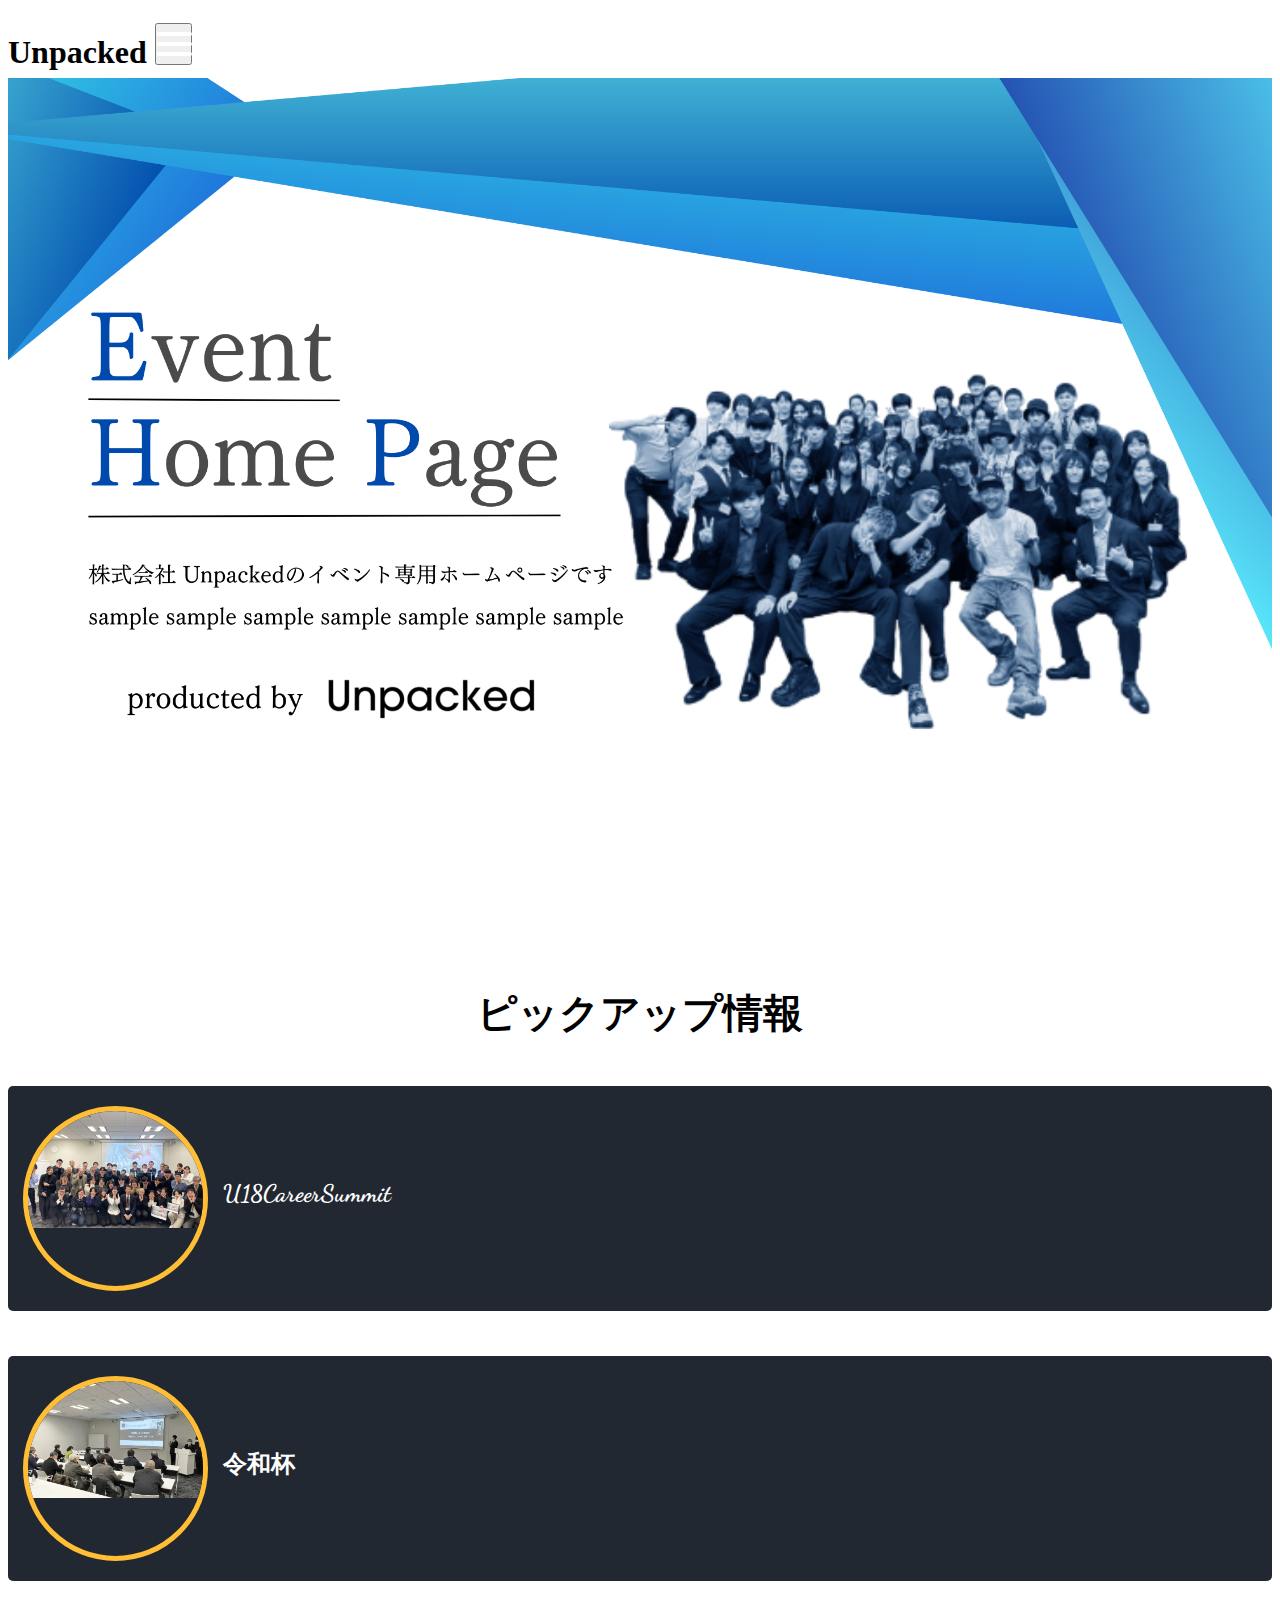
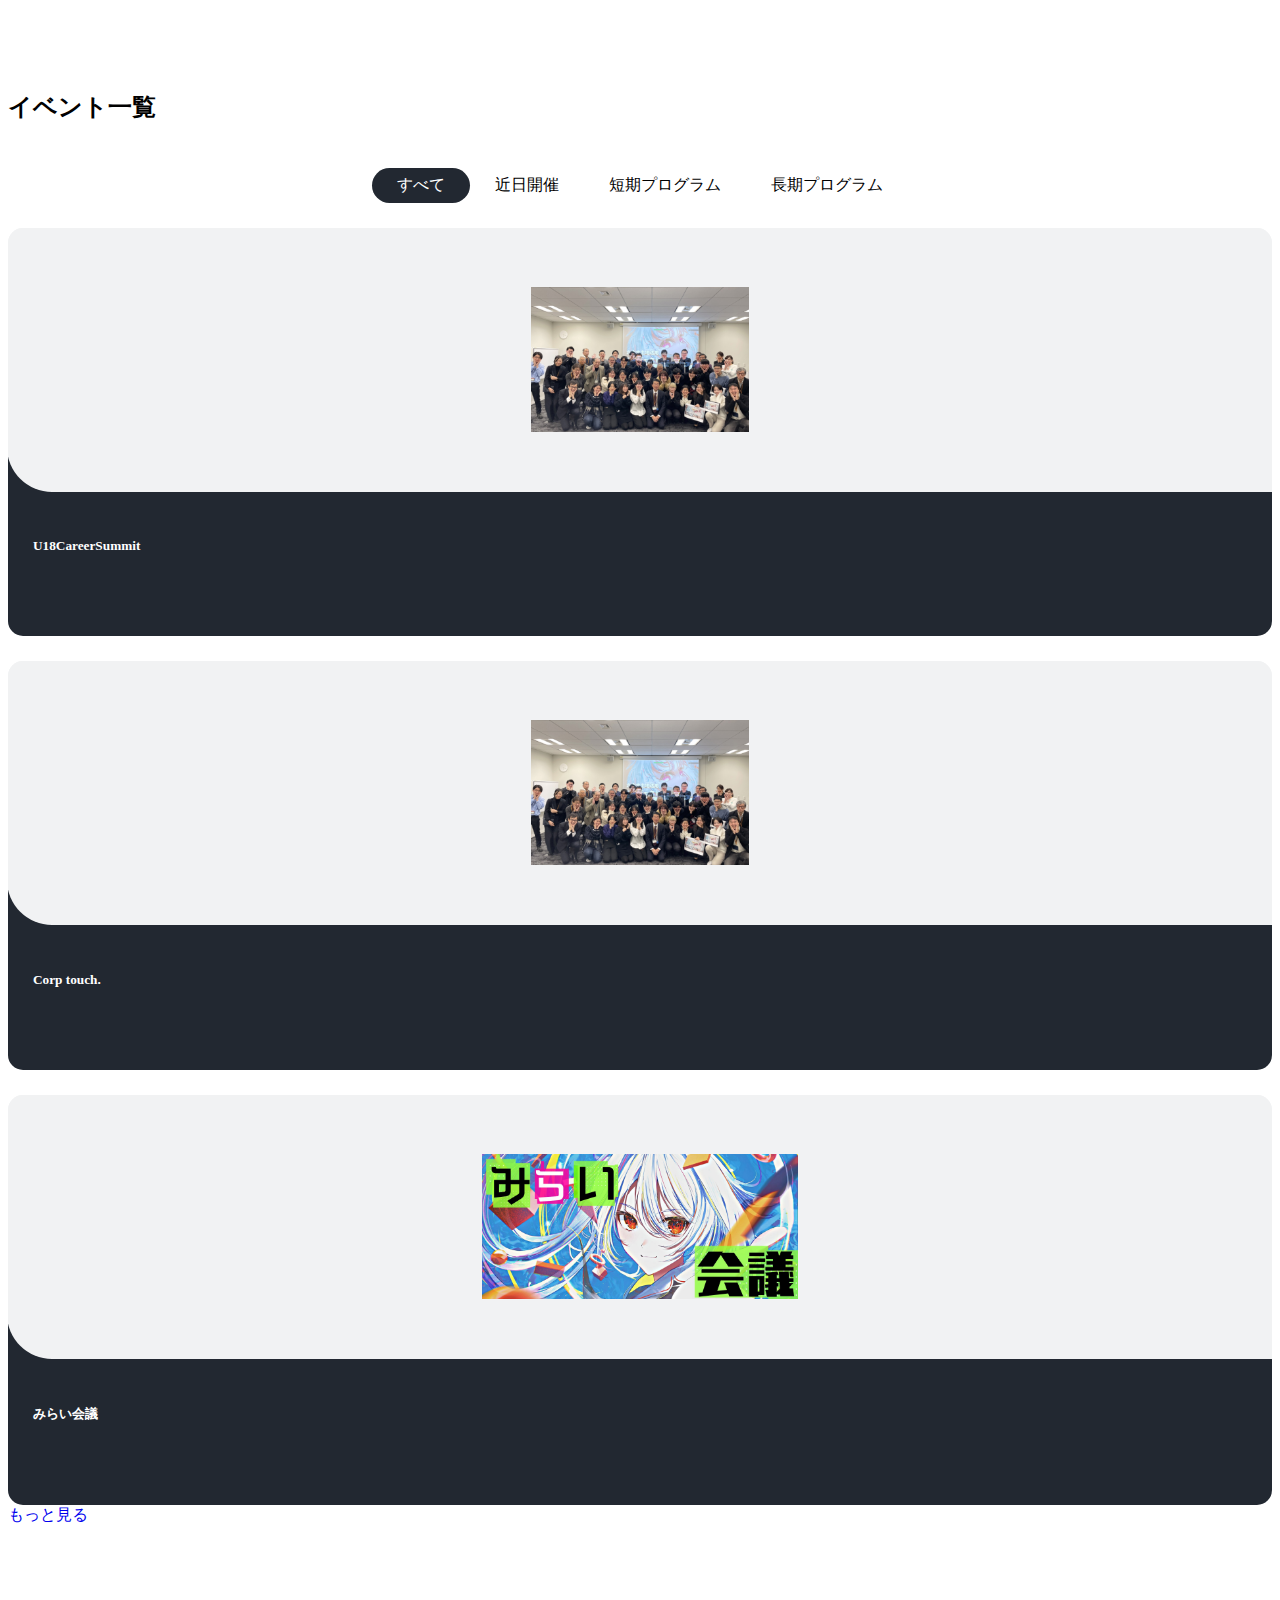
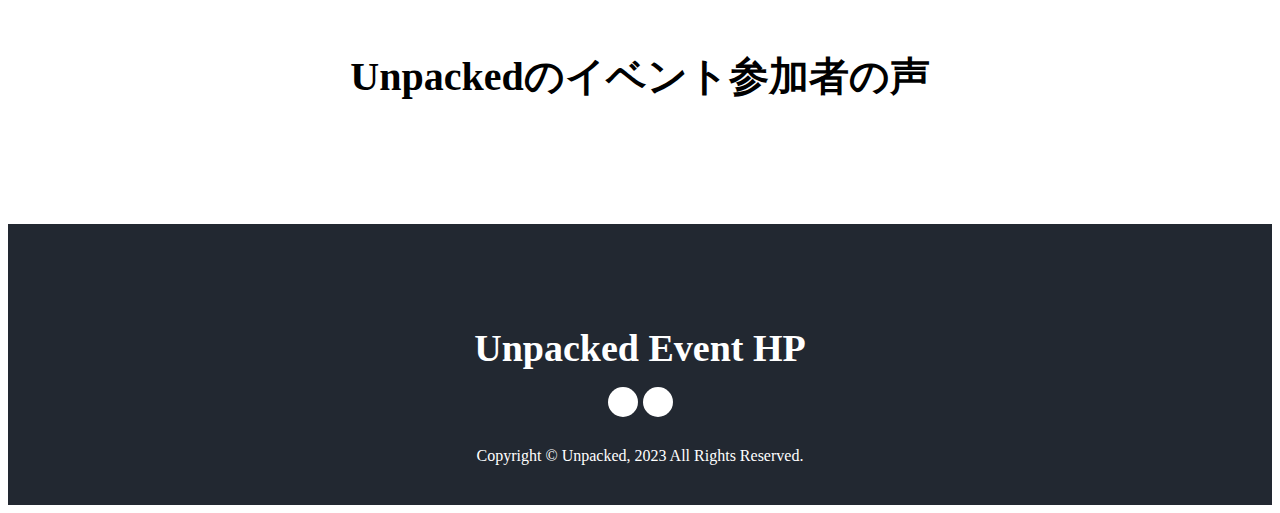
==== index.html @ 43963339 "Update index.html" ====
<!DOCTYPE html>
<html>

<head>
  <!-- Basic -->
  <meta charset="utf-8" />
  <meta http-equiv="X-UA-Compatible" content="IE=edge" />
  <!-- Mobile Metas -->
  <meta name="viewport" content="width=device-width, initial-scale=1, shrink-to-fit=no" />
  <!-- Site Metas -->
  <meta name="keywords" content="" />
  <meta name="description" content="" />
  <meta name="author" content="" />
  <link rel="shortcut icon" href="images/______367_20230710221737_720.png" type="">

  <title> uneve:HOME </title>

  <!-- bootstrap core css -->
  <link rel="stylesheet" type="text/css" href="css/bootstrap.css" />

  <!--owl slider stylesheet -->
  <link rel="stylesheet" type="text/css" href="https://cdnjs.cloudflare.com/ajax/libs/OwlCarousel2/2.3.4/assets/owl.carousel.min.css" />
  <!-- nice select  -->
  <link rel="stylesheet" href="https://cdnjs.cloudflare.com/ajax/libs/jquery-nice-select/1.1.0/css/nice-select.min.css" integrity="sha512-CruCP+TD3yXzlvvijET8wV5WxxEh5H8P4cmz0RFbKK6FlZ2sYl3AEsKlLPHbniXKSrDdFewhbmBK5skbdsASbQ==" crossorigin="anonymous" />
  <!-- font awesome style -->
  <link href="css/font-awesome.min.css" rel="stylesheet" />

  <!-- Custom styles for this template -->
  <link href="css/style.css" rel="stylesheet" />
  <!-- responsive style -->
  <link href="css/responsive.css" rel="stylesheet" />

</head>

<body>

  <div class="hero_area">
    <div class="bg-box">
      <img src="images/Event (5).png" alt="">
    </div>
    <!-- header section strats -->
    <header class="header_section">
      <div class="container">
        <nav class="navbar navbar-expand-lg custom_nav-container ">
          <a class="navbar-brand" href="index.html">
            <span>
              Unpacked
            </span>
          </a>

          <button class="navbar-toggler" type="button" data-toggle="collapse" data-target="#navbarSupportedContent" aria-controls="navbarSupportedContent" aria-expanded="false" aria-label="Toggle navigation">
            <span class=""> </span>
          </button>

          <div class="collapse navbar-collapse" id="navbarSupportedContent">
            <ul class="navbar-nav  mx-auto ">
              <li class="nav-item active">
                <a class="nav-link" href="index.html">Home <span class="sr-only">(current)</span></a>
              </li>
              <li class="nav-item">
                <a class="nav-link" href="menu.html">イベント</a>
              </li>
              <li class="nav-item">
                <a class="nav-link" href="about.html">保護者の方へ</a>
              </li>
              <li class="nav-item">
                <a class="nav-link" href="https://docs.google.com/forms/d/e/1FAIpQLSfID7MxKwyEmRslfqBEbp7F8NIZCyt256shk_XyNKQcmFtvUA/viewform">お問い合わせ</a>
              </li>
            </ul>
            
                <div class="user_option">
                
                 
                  <g>
                  </g>
                  <g>
                  </g>
                  <g>
                  </g>
                  <g>
                  </g>
                  <g>
                  </g>
                  <g>
                  </g>
                  <g>
                  </g>
                  <g>
                  </g>
                  <g>
                  </g>
                  <g>
                  </g>
                  <g>
                  </g>
                  <g>
                  </g>
                  <g>
                  </g>
                  <g>
                  </g>
                  <g>
                  </g>
                </svg>
              </a>
            
              <a href="menu.html" class="order_online">
                イベントページへ
              </a>
            </div>
          </div>
        </nav>
      </div>
    </header>
    <!-- end header section -->
    
    <!-- end slider section -->
  </div>

  <!-- offer section -->

  <section class="offer_section layout_padding-bottom">
    <div class="offer_container">
      <div class="container ">
        <div class="row">
          <div class="heading_container heading_center">
        <h2>
          ピックアップ情報
        </h2>
      </div>
          <div class="col-md-6  ">
            <div class="box ">
              <div class="img-box">
                <img src="images/service-mirai-projects-pc-01.png" alt="">
              </div>
              <div class="detail-box">
                <h5>
                  U18CareerSummit
                </h5>
                <h6>
                  <span></span> 
                </h6>
               
                      <g>
                        <path d="M345.6,338.862c-29.184,0-53.248,23.552-53.248,53.248c0,29.184,23.552,53.248,53.248,53.248
                     c29.184,0,53.248-23.552,53.248-53.248C398.336,362.926,374.784,338.862,345.6,338.862z" />
                      </g>
                    </g>
                    <g>
                      <g>
                        <path d="M439.296,84.91c-1.024,0-2.56-0.512-4.096-0.512H112.64l-5.12-34.304C104.448,27.566,84.992,10.67,61.952,10.67H20.48
                     C9.216,10.67,0,19.886,0,31.15c0,11.264,9.216,20.48,20.48,20.48h41.472c2.56,0,4.608,2.048,5.12,4.608l31.744,216.064
                     c4.096,27.136,27.648,47.616,55.296,47.616h212.992c26.624,0,49.664-18.944,55.296-45.056l33.28-166.4
                     C457.728,97.71,450.56,86.958,439.296,84.91z" />
                      </g>
                    </g>
                    <g>
                      <g>
                        <path d="M215.04,389.55c-1.024-28.16-24.576-50.688-52.736-50.688c-29.696,1.536-52.224,26.112-51.2,55.296
                     c1.024,28.16,24.064,50.688,52.224,50.688h1.024C193.536,443.31,216.576,418.734,215.04,389.55z" />
                      </g>
                    </g>
                    <g>
                    </g>
                    <g>
                    </g>
                    <g>
                    </g>
                    <g>
                    </g>
                    <g>
                    </g>
                    <g>
                    </g>
                    <g>
                    </g>
                    <g>
                    </g>
                    <g>
                    </g>
                    <g>
                    </g>
                    <g>
                    </g>
                    <g>
                    </g>
                    <g>
                    </g>
                    <g>
                    </g>
                    <g>
                    </g>
                  </svg>
                </a>
              </div>
            </div>
          </div>
          <div class="col-md-6  ">
            <div class="box ">
              <div class="img-box">
                <img src="images/service-mirai-projects-pc-05.png" alt="">
              </div>
              <div class="detail-box">
                <h5>
                  令和杯
                </h5>
                <h6>
                  <span></span> 
                </h6>
                
                      <g>
                        <path d="M345.6,338.862c-29.184,0-53.248,23.552-53.248,53.248c0,29.184,23.552,53.248,53.248,53.248
                     c29.184,0,53.248-23.552,53.248-53.248C398.336,362.926,374.784,338.862,345.6,338.862z" />
                      </g>
                    </g>
                    <g>
                      <g>
                        <path d="M439.296,84.91c-1.024,0-2.56-0.512-4.096-0.512H112.64l-5.12-34.304C104.448,27.566,84.992,10.67,61.952,10.67H20.48
                     C9.216,10.67,0,19.886,0,31.15c0,11.264,9.216,20.48,20.48,20.48h41.472c2.56,0,4.608,2.048,5.12,4.608l31.744,216.064
                     c4.096,27.136,27.648,47.616,55.296,47.616h212.992c26.624,0,49.664-18.944,55.296-45.056l33.28-166.4
                     C457.728,97.71,450.56,86.958,439.296,84.91z" />
                      </g>
                    </g>
                    <g>
                      <g>
                        <path d="M215.04,389.55c-1.024-28.16-24.576-50.688-52.736-50.688c-29.696,1.536-52.224,26.112-51.2,55.296
                     c1.024,28.16,24.064,50.688,52.224,50.688h1.024C193.536,443.31,216.576,418.734,215.04,389.55z" />
                      </g>
                    </g>
                    <g>
                    </g>
                    <g>
                    </g>
                    <g>
                    </g>
                    <g>
                    </g>
                    <g>
                    </g>
                    <g>
                    </g>
                    <g>
                    </g>
                    <g>
                    </g>
                    <g>
                    </g>
                    <g>
                    </g>
                    <g>
                    </g>
                    <g>
                    </g>
                    <g>
                    </g>
                    <g>
                    </g>
                    <g>
                    </g>
                  </svg>
                </a>
              </div>
            </div>
          </div>
        </div>
      </div>
    </div>
  </section>

  <!-- end offer section -->

  <!-- food section -->

  <section class="food_section layout_padding-bottom">
    <div class="container">
      <h2>
          イベント一覧
        </h2>
      <ul class="filters_menu">
        <li class="active" data-filter="*">すべて</li>
        <li data-filter=".burger">近日開催</li>
        <li data-filter=".pizza">短期プログラム</li>
        <li data-filter=".pasta">長期プログラム</li>
      </ul>

      <div class="filters-content">
        <div class="row grid">
          <div class="col-sm-6 col-lg-4 all pizza">
            <div class="box">
              <div>
                <div class="img-box">
                  <img src="images/service-mirai-projects-pc-01.png" alt="">
                </div>
                <div class="detail-box">
                  <h5>
                    U18CareerSummit
                  </h5>
                  <p>
                    
                  </p>
                  <div class="options">
                    <h6>
                      
                    </h6>
　                        <g>
                          <g>
                            <path d="M345.6,338.862c-29.184,0-53.248,23.552-53.248,53.248c0,29.184,23.552,53.248,53.248,53.248
                         c29.184,0,53.248-23.552,53.248-53.248C398.336,362.926,374.784,338.862,345.6,338.862z" />
                          </g>
                        </g>
                        <g>
                          <g>
                            <path d="M439.296,84.91c-1.024,0-2.56-0.512-4.096-0.512H112.64l-5.12-34.304C104.448,27.566,84.992,10.67,61.952,10.67H20.48
                         C9.216,10.67,0,19.886,0,31.15c0,11.264,9.216,20.48,20.48,20.48h41.472c2.56,0,4.608,2.048,5.12,4.608l31.744,216.064
                         c4.096,27.136,27.648,47.616,55.296,47.616h212.992c26.624,0,49.664-18.944,55.296-45.056l33.28-166.4
                         C457.728,97.71,450.56,86.958,439.296,84.91z" />
                          </g>
                        </g>
                        <g>
                          <g>
                            <path d="M215.04,389.55c-1.024-28.16-24.576-50.688-52.736-50.688c-29.696,1.536-52.224,26.112-51.2,55.296
                         c1.024,28.16,24.064,50.688,52.224,50.688h1.024C193.536,443.31,216.576,418.734,215.04,389.55z" />
                          </g>
                        </g>
                        <g>
                        </g>
                        <g>
                        </g>
                        <g>
                        </g>
                        <g>
                        </g>
                        <g>
                        </g>
                        <g>
                        </g>
                        <g>
                        </g>
                        <g>
                        </g>
                        <g>
                        </g>
                        <g>
                        </g>
                        <g>
                        </g>
                        <g>
                        </g>
                        <g>
                        </g>
                        <g>
                        </g>
                        <g>
                        </g>
                      </svg>
                    </a>
                  </div>
                </div>
              </div>
            </div>
          </div>
          <div class="col-sm-6 col-lg-4 all burger">
            <div class="box">
              <div>
                <div class="img-box">
                  <img src="images/service-mirai-projects-pc-01.png" alt="">
                </div>
                <div class="detail-box">
                  <h5>
                    Corp touch.
                  </h5>
                  <p>
                    </p>
                  <div class="options">
                    <h6>
                      
                    </h6>
                     <g>
                          <g>
                            <path d="M345.6,338.862c-29.184,0-53.248,23.552-53.248,53.248c0,29.184,23.552,53.248,53.248,53.248
                         c29.184,0,53.248-23.552,53.248-53.248C398.336,362.926,374.784,338.862,345.6,338.862z" />
                          </g>
                        </g>
                        <g>
                          <g>
                            <path d="M439.296,84.91c-1.024,0-2.56-0.512-4.096-0.512H112.64l-5.12-34.304C104.448,27.566,84.992,10.67,61.952,10.67H20.48
                         C9.216,10.67,0,19.886,0,31.15c0,11.264,9.216,20.48,20.48,20.48h41.472c2.56,0,4.608,2.048,5.12,4.608l31.744,216.064
                         c4.096,27.136,27.648,47.616,55.296,47.616h212.992c26.624,0,49.664-18.944,55.296-45.056l33.28-166.4
                         C457.728,97.71,450.56,86.958,439.296,84.91z" />
                          </g>
                        </g>
                        <g>
                          <g>
                            <path d="M215.04,389.55c-1.024-28.16-24.576-50.688-52.736-50.688c-29.696,1.536-52.224,26.112-51.2,55.296
                         c1.024,28.16,24.064,50.688,52.224,50.688h1.024C193.536,443.31,216.576,418.734,215.04,389.55z" />
                          </g>
                        </g>
                        <g>
                        </g>
                        <g>
                        </g>
                        <g>
                        </g>
                        <g>
                        </g>
                        <g>
                        </g>
                        <g>
                        </g>
                        <g>
                        </g>
                        <g>
                        </g>
                        <g>
                        </g>
                        <g>
                        </g>
                        <g>
                        </g>
                        <g>
                        </g>
                        <g>
                        </g>
                        <g>
                        </g>
                        <g>
                        </g>
                      </svg>
                    </a>
                  </div>
                </div>
              </div>
            </div>
          </div>
          <div class="col-sm-6 col-lg-4 all pizza">
            <div class="box">
              <div>
                <div class="img-box">
                  <img src="images/service-mirai-projects-pc-02.png" alt="">
                </div>
                <div class="detail-box">
                  <h5>
                    みらい会議
                  </h5>
                  <p>
                    </p>
                  <div class="options">
                    <h6>
                      
                    </h6>
                     <g>
                          <g>
                            <path d="M345.6,338.862c-29.184,0-53.248,23.552-53.248,53.248c0,29.184,23.552,53.248,53.248,53.248
                         c29.184,0,53.248-23.552,53.248-53.248C398.336,362.926,374.784,338.862,345.6,338.862z" />
                          </g>
                        </g>
                        <g>
                          <g>
                            <path d="M439.296,84.91c-1.024,0-2.56-0.512-4.096-0.512H112.64l-5.12-34.304C104.448,27.566,84.992,10.67,61.952,10.67H20.48
                         C9.216,10.67,0,19.886,0,31.15c0,11.264,9.216,20.48,20.48,20.48h41.472c2.56,0,4.608,2.048,5.12,4.608l31.744,216.064
                         c4.096,27.136,27.648,47.616,55.296,47.616h212.992c26.624,0,49.664-18.944,55.296-45.056l33.28-166.4
                         C457.728,97.71,450.56,86.958,439.296,84.91z" />
                          </g>
                        </g>
                        <g>
                          <g>
                            <path d="M215.04,389.55c-1.024-28.16-24.576-50.688-52.736-50.688c-29.696,1.536-52.224,26.112-51.2,55.296
                         c1.024,28.16,24.064,50.688,52.224,50.688h1.024C193.536,443.31,216.576,418.734,215.04,389.55z" />
                          </g>
                        </g>
                        <g>
                        </g>
                        <g>
                        </g>
                        <g>
                        </g>
                        <g>
                        </g>
                        <g>
                        </g>
                        <g>
                        </g>
                        <g>
                        </g>
                        <g>
                        </g>
                        <g>
                        </g>
                        <g>
                        </g>
                        <g>
                        </g>
                        <g>
                        </g>
                        <g>
                        </g>
                        <g>
                        </g>
                        <g>
                        </g>
                      </svg>
                    </a>
                  </div>
                </div>
              </div>
            </div>
          </div>
          
      <div class="btn-box">
        <a href="https://unpacked-inc.com/">
          もっと見る
        </a>
      </div>
    </div>
  </section>

  <!-- end food section -->



  <!-- client section -->

  <section class="client_section layout_padding-bottom">
    <div class="container">
      <div class="heading_container heading_center psudo_white_primary mb_45">
        <h2>
          Unpackedのイベント参加者の声
        </h2>
      </div>
      <div class="carousel-wrap row ">
        <div class="owl-carousel client_owl-carousel">
          <div class="item">
            <div class="box">
              <div class="detail-box">
                <p>
                  sample
                </p>
                <h6>
                  ○○　○○
                </h6>
                <p>
                  magna aliqua
                </p>
              </div>
              <div class="img-box">
                <img src="images/client1.jpg" alt="" class="box-img">
              </div>
            </div>
          </div>
          <div class="item">
            <div class="box">
              <div class="detail-box">
                <p>
                  Lorem ipsum dolor sit amet, consectetur adipiscing elit, sed do eiusmod tempor incididunt ut labore et dolore magna aliqua. Ut enim ad minim veniam
                </p>
                <h6>
                  Mike Hamell
                </h6>
                <p>
                  magna aliqua
                </p>
              </div>
              <div class="img-box">
                <img src="images/client2.jpg" alt="" class="box-img">
              </div>
            </div>
          </div>
        </div>
      </div>
    </div>
  </section>

  <!-- end client section -->

  <!-- footer section -->
  <footer class="footer_section">
    <div class="container">
      <div class="row">
        <div class="col-md-4 footer-col">
          
        </div>
        <div class="col-md-4 footer-col">
          <div class="footer_detail">
            <a href="" class="footer-logo">
              Unpacked Event HP
            </a>
            
            <div class="footer_social">
              
              <a href="https://twitter.com/u18summit">
                <i class="fa fa-twitter" aria-hidden="true"></i>
              </a>
             
              <a href="https://www.instagram.com/u_18now/">
                <i class="fa fa-instagram" aria-hidden="true"></i>
              </a>
              
            </div>
          </div>
        </div>
        
      </div>
      <div class="footer-info">
       <p>
         Copyright &copy; <span id="displayYear"></span>   Unpacked, 2023 All Rights Reserved.
          <a href="https://themewagon.com/" target="_blank"></a>
        </p>
      </div>
    </div>
  </footer>
  <!-- footer section -->

  <!-- jQery -->
  <script src="js/jquery-3.4.1.min.js"></script>
  <!-- popper js -->
  <script src="https://cdn.jsdelivr.net/npm/popper.js@1.16.0/dist/umd/popper.min.js" integrity="sha384-Q6E9RHvbIyZFJoft+2mJbHaEWldlvI9IOYy5n3zV9zzTtmI3UksdQRVvoxMfooAo" crossorigin="anonymous">
  </script>
  <!-- bootstrap js -->
  <script src="js/bootstrap.js"></script>
  <!-- owl slider -->
  <script src="https://cdnjs.cloudflare.com/ajax/libs/OwlCarousel2/2.3.4/owl.carousel.min.js">
  </script>
  <!-- isotope js -->
  <script src="https://unpkg.com/isotope-layout@3.0.4/dist/isotope.pkgd.min.js"></script>
  <!-- nice select -->
  <script src="https://cdnjs.cloudflare.com/ajax/libs/jquery-nice-select/1.1.0/js/jquery.nice-select.min.js"></script>
  <!-- custom js -->
  <script src="js/custom.js"></script>
  <!-- Google Map -->
  <script src="https://maps.googleapis.com/maps/api/js?key=AIzaSyCh39n5U-4IoWpsVGUHWdqB6puEkhRLdmI&callback=myMap">
  </script>
  <!-- End Google Map -->

</body>

</html>
---- css/style.css ----
@import url("https://fonts.googleapis.com/css2?family=Dancing+Script:wght@400;500;600;700&family=Open+Sans:wght@400;600;700&display=swap");
body {
  font-family: "Yu Mincho";
  color: #000000;
  background-color: #ffffff;
  overflow-x: hidden;
}

.layout_padding {
  padding: 90px 0;
}

.layout_padding2 {
  padding: 75px 0;
}

.layout_padding2-top {
  padding-top: 75px;
}

.layout_padding2-bottom {
  padding-bottom: 75px;
}

.layout_padding-top {
  padding-top: 90px;
}

.layout_padding-bottom {
  padding-bottom: 90px;
}

h1,
h2 {
  font-family: 'Yu Mincho', cursive;
}

.heading_container {
  display: -webkit-box;
  display: -ms-flexbox;
  display: flex;
  -webkit-box-orient: vertical;
  -webkit-box-direction: normal;
      -ms-flex-direction: column;
          flex-direction: column;
  -webkit-box-align: start;
      -ms-flex-align: start;
          align-items: flex-start;
}

.heading_container h2 {
  position: relative;
  margin-bottom: 0;
  font-size: 2.5rem;
  font-weight: bold;
}

.heading_container h2 span {
  color: #000000;
}

.heading_container p {
  margin-top: 10px;
  margin-bottom: 0;
}

.heading_container.heading_center {
  -webkit-box-align: center;
      -ms-flex-align: center;
          align-items: center;
  text-align: center;
}

a,
a:hover,
a:focus {
  text-decoration: none;
}

a:hover,
a:focus {
  color: initial;
}

.btn,
.btn:focus {
  outline: none !important;
  -webkit-box-shadow: none;
          box-shadow: none;
}

/*header section*/
.hero_area {
  position: relative;
  min-height: 100vh;
  display: -webkit-box;
  display: -ms-flexbox;
  display: flex;
  -webkit-box-orient: vertical;
  -webkit-box-direction: normal;
      -ms-flex-direction: column;
          flex-direction: column;
}

.bg-box {
  position: absolute;
  top: 70px;
  left: 0;
  width: 100%;
  height: 100%;
}

.bg-box img {
  width: 100%;
  height: 100%;
  -o-object-fit: cover;
     object-fit: cover;
}

.sub_page .hero_area {
  min-height: auto;
}

.sub_page .hero_area .bg-box {
  position: absolute;
  top: 0;
  left: 0;
  width: 100%;
  height: 100%;
}

.sub_page .hero_area .bg-box img {
  width: 100%;
  height: 100%;
  -o-object-fit: cover;
     object-fit: cover;
  -o-object-position: right top;
     object-position: right top;
}

.header_section {
  padding: 15px 0;
}

.header_section .container-fluid {
  padding-right: 25px;
  padding-left: 25px;
}

.navbar-brand {
  font-family: 'Yu Mincho', cursive;
}

.navbar-brand span {
  font-weight: bold;
  font-size: 32px;
  color: #000000;
}

.custom_nav-container {
  padding: 0;
}

.custom_nav-container .navbar-nav {
  padding-left: 18%;
}

.custom_nav-container .navbar-nav .nav-item .nav-link {
  padding: 5px 20px;
  color: #000000;
  text-align: center;
  text-transform: uppercase;
  border-radius: 5px;
  -webkit-transition: all 0.3s;
  transition: all 0.3s;
}

.custom_nav-container .navbar-nav .nav-item:hover .nav-link, .custom_nav-container .navbar-nav .nav-item.active .nav-link {
  color: #808080;
}

.custom_nav-container .nav_search-btn {
  width: auto;
  height: auto;
  padding: 0;
  border: none;
  color: #000000;
  margin: 0 10px;
}

.custom_nav-container .nav_search-btn:hover {
  color: #808080;
}

.user_option {
  display: -webkit-box;
  display: -ms-flexbox;
  display: flex;
  -webkit-box-align: center;
      -ms-flex-align: center;
          align-items: center;
}

.user_option a {
  margin: 0 10px;
}

.user_option .user_link {
  color: #000000;
}

.user_option .user_link:hover {
  color: #808080;
}

.user_option .cart_link {
  display: -webkit-box;
  display: -ms-flexbox;
  display: flex;
  -webkit-box-pack: center;
      -ms-flex-pack: center;
          justify-content: center;
  -webkit-box-align: center;
      -ms-flex-align: center;
          align-items: center;
}

.user_option .cart_link svg {
  width: 17px;
  height: auto;
  fill: #ffffff;
  margin-bottom: 2px;
}

.user_option .cart_link:hover svg {
  fill: #000000;
}

.user_option .order_online {
  display: inline-block;
  padding: 8px 30px;
  background-color: #000000;
  color: #ffffff;
  border-radius: 45px;
  -webkit-transition: all 0.3s;
  transition: all 0.3s;
  border: none;
}

.user_option .order_online:hover {
  background-color: #000000;
}

.custom_nav-container .navbar-toggler {
  outline: none;
}

.custom_nav-container .navbar-toggler {
  padding: 0;
  width: 37px;
  height: 42px;
  -webkit-transition: all 0.3s;
  transition: all 0.3s;
}

.custom_nav-container .navbar-toggler span {
  display: block;
  width: 35px;
  height: 4px;
  background-color: #ffffff;
  margin: 7px 0;
  -webkit-transition: all 0.3s;
  transition: all 0.3s;
  position: relative;
  border-radius: 5px;
  transition: all 0.3s;
}

.custom_nav-container .navbar-toggler span::before, .custom_nav-container .navbar-toggler span::after {
  content: "";
  position: absolute;
  left: 0;
  height: 100%;
  width: 100%;
  background-color: #ffffff;
  top: -10px;
  border-radius: 5px;
  -webkit-transition: all 0.3s;
  transition: all 0.3s;
}

.custom_nav-container .navbar-toggler span::after {
  top: 10px;
}

.custom_nav-container .navbar-toggler[aria-expanded="true"] {
  -webkit-transform: rotate(360deg);
          transform: rotate(360deg);
}

.custom_nav-container .navbar-toggler[aria-expanded="true"] span {
  -webkit-transform: rotate(45deg);
          transform: rotate(45deg);
}

.custom_nav-container .navbar-toggler[aria-expanded="true"] span::before, .custom_nav-container .navbar-toggler[aria-expanded="true"] span::after {
  -webkit-transform: rotate(90deg);
          transform: rotate(90deg);
  top: 0;
}

/*end header section*/
/* slider section */
.slider_section {
  -webkit-box-flex: 1;
      -ms-flex: 1;
          flex: 1;
  display: -webkit-box;
  display: -ms-flexbox;
  display: flex;
  -webkit-box-align: center;
      -ms-flex-align: center;
          align-items: center;
  position: relative;
  padding: 45px 0 75px 0;
}

.slider_section .row {
  -webkit-box-align: center;
      -ms-flex-align: center;
          align-items: center;
}

.slider_section #customCarousel1 {
  width: 100%;
  position: unset;
}

.slider_section .detail-box {
  color: #ffffff;
  margin-bottom: 145px;
}

.slider_section .detail-box h1 {
  font-size: 3.5rem;
  font-weight: bold;
  margin-bottom: 15px;
}

.slider_section .detail-box p {
  font-size: 14px;
}

.slider_section .detail-box a {
  display: inline-block;
  padding: 10px 45px;
  background-color: #000000;
  color: #ffffff;
  border-radius: 45px;
  -webkit-transition: all 0.3s;
  transition: all 0.3s;
  border: none;
  margin-top: 10px;
}

.slider_section .detail-box a:hover {
  background-color: #e69c00;
}

.slider_section .img-box img {
  width: 100%;
}

.slider_section .carousel-indicators {
  position: unset;
  margin: 0;
  -webkit-box-pack: start;
      -ms-flex-pack: start;
          justify-content: flex-start;
  -webkit-box-align: center;
      -ms-flex-align: center;
          align-items: center;
}

.slider_section .carousel-indicators li {
  background-color: #ffffff;
  width: 12px;
  height: 12px;
  border-radius: 100%;
  opacity: 1;
}

.slider_section .carousel-indicators li.active {
  width: 20px;
  height: 20px;
  background-color: #ffbe33;
}

.offer_section {
  position: relative;
  padding-top: 45px;
}

.offer_section .box {
  display: -webkit-box;
  display: -ms-flexbox;
  display: flex;
  -webkit-box-align: center;
      -ms-flex-align: center;
          align-items: center;
  margin-top: 45px;
  border-radius: 5px;
  padding: 20px 15px;
  background-color: #222831;
  color: #ffffff;
}

.offer_section .box .img-box {
  width: 175px;
  min-width: 175px;
  height: 175px;
  margin-right: 15px;
  position: relative;
  -webkit-transition: all 0.1 0.5s;
  transition: all 0.1 0.5s;
  border-radius: 100%;
  border: 5px solid #ffbe33;
  overflow: hidden;
}

.offer_section .box .img-box img {
  width: 100%;
  -webkit-transition: all .2s;
  transition: all .2s;
}

.offer_section .box .detail-box h5 {
  font-family: 'Dancing Script', cursive;
  font-size: 24px;
  margin: 0;
}

.offer_section .box .detail-box h6 {
  font-family: 'Dancing Script', cursive;
  margin: 10px 0;
}

.offer_section .box .detail-box h6 span {
  font-size: 2.5rem;
  font-weight: bold;
}

.offer_section .box .detail-box a {
  display: inline-block;
  padding: 10px 30px;
  background-color: #ffbe33;
  color: #ffffff;
  border-radius: 45px;
  -webkit-transition: all 0.3s;
  transition: all 0.3s;
  border: none;
}

.offer_section .box .detail-box a:hover {
  background-color: #e69c00;
}

.offer_section .box .detail-box a svg {
  width: 20px;
  height: auto;
  margin-left: 5px;
  fill: #ffffff;
}

.offer_section .box:hover .img-box img {
  -webkit-transform: scale(1.1);
          transform: scale(1.1);
}

.food_section .filters_menu {
  padding: 0;
  display: -webkit-box;
  display: -ms-flexbox;
  display: flex;
  -ms-flex-wrap: wrap;
      flex-wrap: wrap;
  -webkit-box-pack: center;
      -ms-flex-pack: center;
          justify-content: center;
  list-style-type: none;
  margin: 45px 0 20px 0;
}

.food_section .filters_menu li {
  padding: 7px 25px;
  cursor: pointer;
  border-radius: 25px;
}

.food_section .filters_menu li.active {
  background-color: #222831;
  color: #ffffff;
}

.food_section .box {
  position: relative;
  margin-top: 25px;
  background-color: #ffffff;
  border-radius: 10px;
  color: #ffffff;
  border-radius: 15px;
  overflow: hidden;
  background: linear-gradient(to bottom, #f1f2f3 25px, #222831 25px);
}

.food_section .box .img-box {
  background: #f1f2f3;
  display: -webkit-box;
  display: -ms-flexbox;
  display: flex;
  -webkit-box-pack: center;
      -ms-flex-pack: center;
          justify-content: center;
  -webkit-box-align: center;
      -ms-flex-align: center;
          align-items: center;
  height: 215px;
  border-radius: 0 0 0 45px;
  margin: -1px;
  padding: 25px;
}

.food_section .box .img-box img {
  max-width: 100%;
  max-height: 145px;
  -webkit-transition: all .2s;
  transition: all .2s;
}

.food_section .box .detail-box {
  padding: 25px;
}

.food_section .box .detail-box h5 {
  font-weight: 600;
}

.food_section .box .detail-box p {
  font-size: 15px;
}

.food_section .box .detail-box h6 {
  margin-top: 10px;
}

.food_section .box .options {
  display: -webkit-box;
  display: -ms-flexbox;
  display: flex;
  -webkit-box-pack: justify;
      -ms-flex-pack: justify;
          justify-content: space-between;
}

.food_section .box .options a {
  width: 40px;
  height: 65px;
  border-radius: 100%;
  background: #ffbe33;
  display: -webkit-box;
  display: -ms-flexbox;
  display: flex;
  -webkit-box-pack: justify;
      -ms-flex-pack: justify;
          justify-content: justify;
  -webkit-box-align: center;
      -ms-flex-align: center;
          align-items: center;
}

.food_section .box .options a svg {
  width: 18px;
  height: auto;
  fill: #ffffff;
}

.food_section .box:hover .img-box img {
  -webkit-transform: scale(1.1);
          transform: scale(1.1);
}


.about_section {
  background: #ffffff;
  color: #000000;
}

.about_section .row {
  -webkit-box-align: center;
      -ms-flex-align: center;
          align-items: center;
}

.about_section .img-box {
  position: relative;
  display: -webkit-box;
  display: -ms-flexbox;
  display: flex;
  -webkit-box-pack: center;
      -ms-flex-pack: center;
          justify-content: center;
}

.about_section .img-box img {
  width: 100%;
  max-width: 445px;
  position: relative;
  z-index: 2;
}

.about_section .detail-box p {
  margin-top: 15px;
}

.about_section .detail-box a {
  display: inline-block;
  padding: 10px 45px;
  background-color: #000000;
  color: #ffffff;
  border-radius: 45px;
  -webkit-transition: all 0.3s;
  transition: all 0.3s;
  border: none;
  margin-top: 15px;
}

.about_section .detail-box a:hover {
  background-color: #e69c00;
}

.book_section {
  position: relative;
}

.book_section .heading_container {
  margin-bottom: 25px;
}

.book_section .form_container .form-control {
  width: 100%;
  border: none;
  height: 50px;
  margin-bottom: 25px;
  padding-left: 25px;
  border: 1px solid #999;
  outline: none;
  color: #000000;
  border-radius: 5px;
  outline: none;
  -webkit-box-shadow: none;
          box-shadow: none;
}

.book_section .form_container .form-control::-webkit-input-placeholder {
  color: #222222;
}

.book_section .form_container .form-control:-ms-input-placeholder {
  color: #222222;
}

.book_section .form_container .form-control::-ms-input-placeholder {
  color: #222222;
}

.book_section .form_container .form-control::placeholder {
  color: #222222;
}

.book_section .form_container .nice-select .current {
  font-size: 16px;
}

.book_section .form_container button {
  margin-top: 15px;
  border: none;
  text-transform: uppercase;
  display: inline-block;
  padding: 10px 55px;
  background-color: #ffbe33;
  color: #ffffff;
  border-radius: 45px;
  -webkit-transition: all 0.3s;
  transition: all 0.3s;
  border: none;
}

.book_section .form_container button:hover {
  background-color: #e69c00;
}

.book_section .map_container {
  width: 100%;
  height: 345px;
  border-radius: 10px;
  overflow: hidden;
}

.book_section .map_container #googleMap {
  height: 100%;
  min-height: 100%;
  width: 100%;
}

/* client section start */
.client_section .heading_container {
  margin-bottom: 30px;
}

.client_section .box {
  display: -webkit-box;
  display: -ms-flexbox;
  display: flex;
  -webkit-box-orient: vertical;
  -webkit-box-direction: normal;
      -ms-flex-direction: column;
          flex-direction: column;
  margin: 15px;
}

.client_section .box .img-box {
  position: relative;
  display: -webkit-box;
  display: -ms-flexbox;
  display: flex;
  -webkit-box-pack: center;
      -ms-flex-pack: center;
          justify-content: center;
  -webkit-box-align: center;
      -ms-flex-align: center;
          align-items: center;
  width: 115px;
  position: relative;
  margin-top: 30px;
}

.client_section .box .img-box img {
  border-radius: 100%;
  border: 5px solid #ffbe33;
  position: relative;
}

.client_section .box .img-box::before {
  content: "";
  position: absolute;
  left: 50%;
  top: 0;
  width: 20px;
  height: 20px;
  background-color: #ffbe33;
  -webkit-transform: rotate(45deg) translateX(-50%);
          transform: rotate(45deg) translateX(-50%);
}

.client_section .box .detail-box {
  background-color: #222831;
  color: #ffffff;
  padding: 25px 25px 15px 25px;
  border-radius: 5px;
}

.client_section .box .detail-box h6 {
  font-weight: 600;
  font-size: 18px;
  margin: 15px 0 5px 0;
}

.client_section .box .detail-box p {
  margin-bottom: 0;
  font-size: 15px;
  margin-bottom: 10px;
}

.client_section .owl-carousel .owl-nav {
  display: -webkit-box;
  display: -ms-flexbox;
  display: flex;
  -webkit-box-pack: center;
      -ms-flex-pack: center;
          justify-content: center;
  margin-top: 45px;
  padding: 0 15px;
}

.client_section .owl-carousel .owl-nav .owl-prev,
.client_section .owl-carousel .owl-nav .owl-next {
  width: 45px;
  height: 45px;
  background-color: #ffbe33;
  color: #ffffff;
  outline: none;
  bottom: 0px;
  font-size: 24px;
  margin: 0 5px;
  border-radius: 100%;
}

/* client section end */
.contact_section .heading_container {
  margin-bottom: 45px;
}

.contact_section .form_container .form-group {
  margin-bottom: 25px;
}

.contact_section .form_container input {
  width: 100%;
  border: none;
  height: 50px;
  padding-left: 25px;
  background-color: transparent;
  border: 1px solid #ccc;
  outline: none;
  color: #000000;
  border-radius: 5px;
}

.contact_section .form_container input::-webkit-input-placeholder {
  color: #222222;
}

.contact_section .form_container input:-ms-input-placeholder {
  color: #222222;
}

.contact_section .form_container input::-ms-input-placeholder {
  color: #222222;
}

.contact_section .form_container input::placeholder {
  color: #222222;
}

.contact_section .form_container input.message-box {
  height: 120px;
  border-radius: 5px;
}

.contact_section .form_container .btn-box {
  display: -webkit-box;
  display: -ms-flexbox;
  display: flex;
  -webkit-box-pack: center;
      -ms-flex-pack: center;
          justify-content: center;
}

.contact_section .form_container button {
  margin-top: 10px;
  border: none;
  text-transform: uppercase;
  display: inline-block;
  padding: 10px 55px;
  background-color: #ffbe33;
  color: #ffffff;
  border-radius: 0px;
  -webkit-transition: all 0.3s;
  transition: all 0.3s;
  border: none;
}

.contact_section .form_container button:hover {
  background-color: #e69c00;
}

/* footer section*/
.footer_section {
  background-color: #222831;
  color: #ffffff;
  padding: 75px 0 40px 0;
  text-align: center;
}

.footer_section h4 {
  font-size: 28px;
}

.footer_section h4,
.footer_section .footer-logo {
  font-weight: 600;
  margin-bottom: 20px;
  font-family: 'Yu Mincho', cursive;
}

.footer_section p {
  color: #dbdbdb;
}

.footer_section .footer-col {
  margin-bottom: 30px;
}

.footer_section .footer_contact .contact_link_box {
  display: -webkit-box;
  display: -ms-flexbox;
  display: flex;
  -webkit-box-orient: vertical;
  -webkit-box-direction: normal;
      -ms-flex-direction: column;
          flex-direction: column;
}

.footer_section .footer_contact .contact_link_box a {
  margin: 5px 0;
  color: #ffffff;
}

.footer_section .footer_contact .contact_link_box a i {
  margin-right: 5px;
}

.footer_section .footer_contact .contact_link_box a:hover {
  color: #ffbe33;
}

.footer_section .footer-logo {
  display: block;
  font-weight: bold;
  font-size: 38px;
  line-height: 1;
  color: #ffffff;
}

.footer_section .footer_social {
  display: -webkit-box;
  display: -ms-flexbox;
  display: flex;
  -webkit-box-pack: center;
      -ms-flex-pack: center;
          justify-content: center;
  margin-top: 20px;
  margin-bottom: 10px;
}

.footer_section .footer_social a {
  display: -webkit-box;
  display: -ms-flexbox;
  display: flex;
  -webkit-box-pack: center;
      -ms-flex-pack: center;
          justify-content: center;
  -webkit-box-align: center;
      -ms-flex-align: center;
          align-items: center;
  color: #222831;
  width: 30px;
  height: 30px;
  border-radius: 100%;
  background-color: #ffffff;
  border-radius: 100%;
  margin: 0 2.5px;
  font-size: 18px;
}

.footer_section .footer_social a:hover {
  color: #ffbe33;
}

.footer_section .footer-info {
  text-align: center;
  margin-top: 25px;
}

.footer_section .footer-info p {
  color: #ffffff;
  margin: 0;
}

.footer_section .footer-info p a {
  color: inherit;
}
/*# sourceMappingURL=style.css.map */
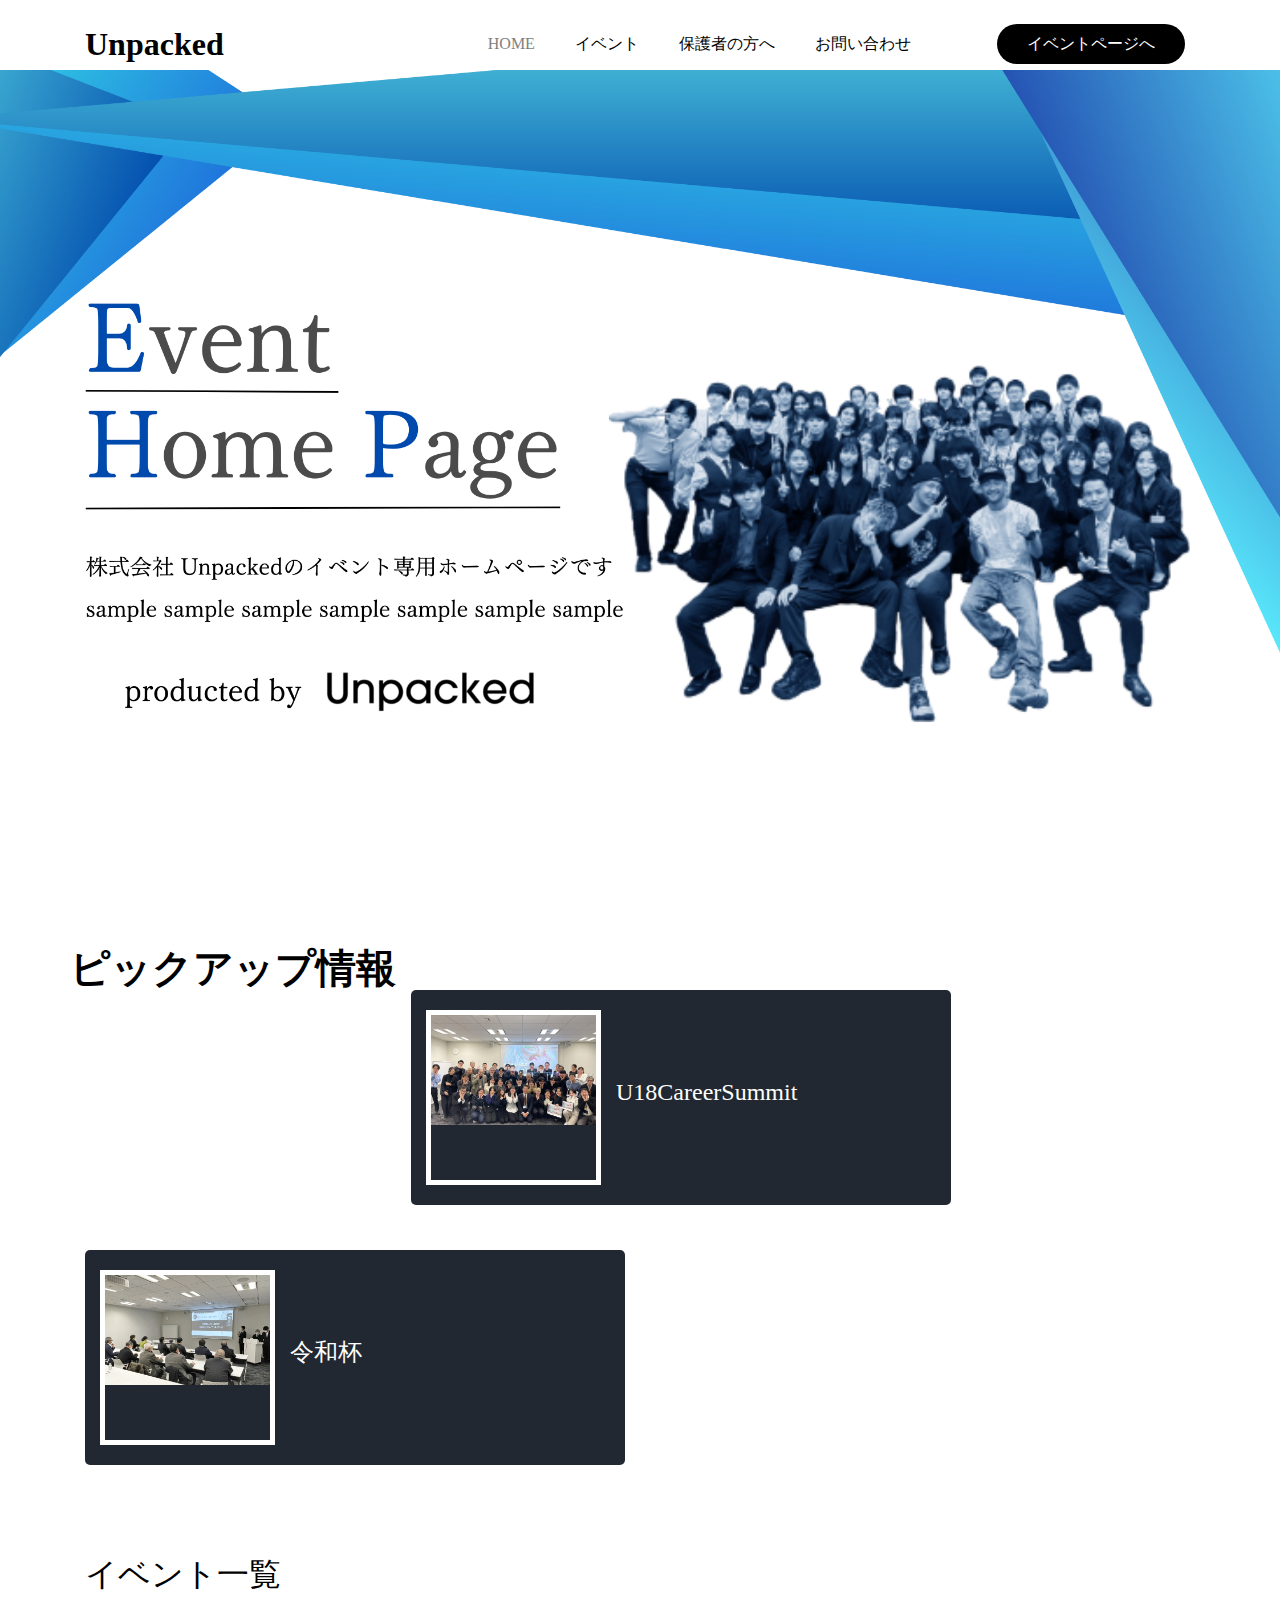
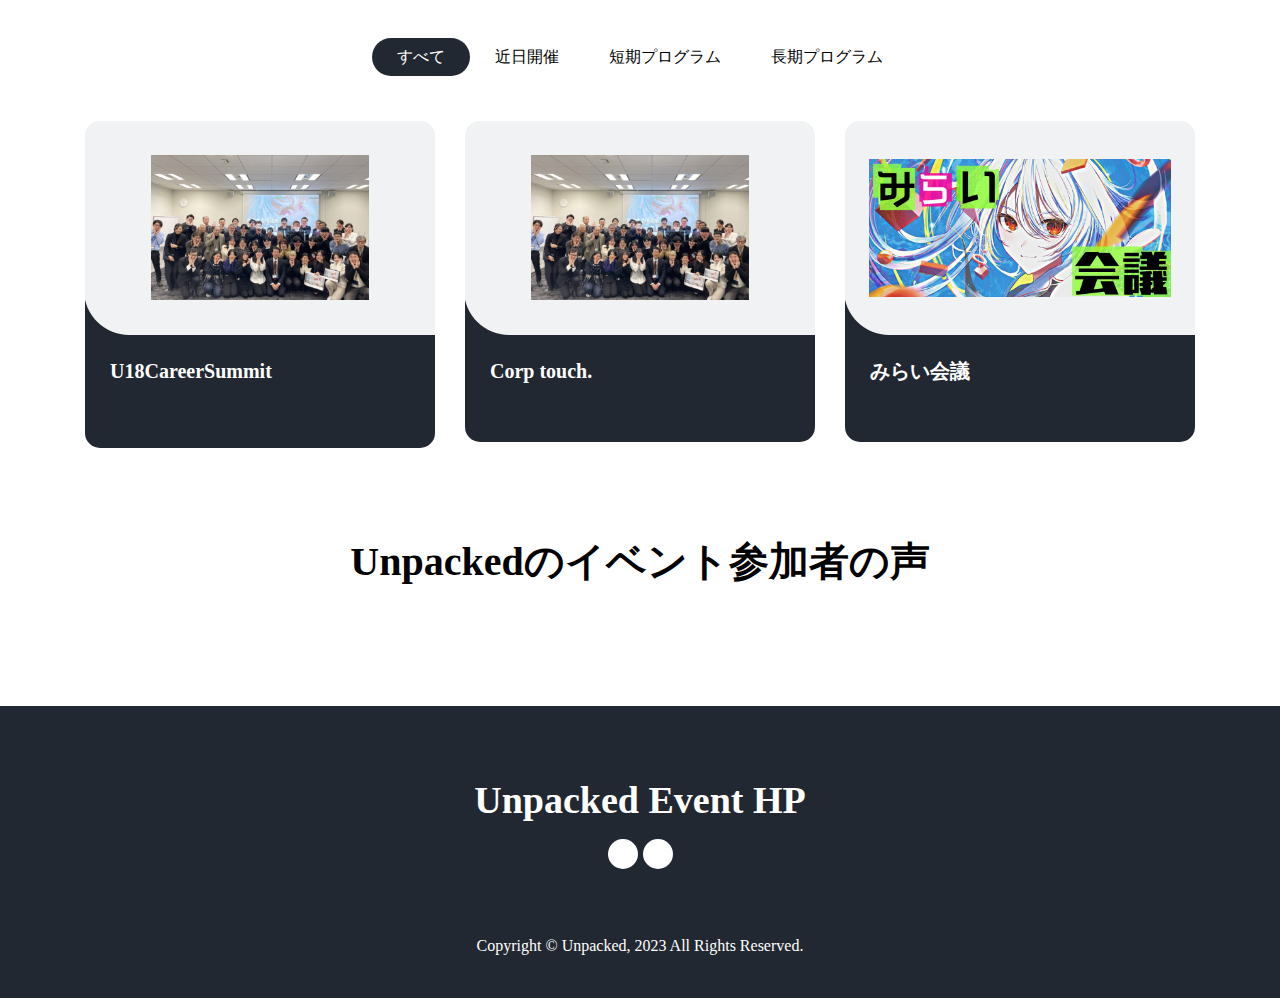
==== commit b1fc548b: "Update index.html" ====
--- a/index.html
+++ b/index.html
@@ -42,7 +42,7 @@
     <header class="header_section">
       <div class="container">
         <nav class="navbar navbar-expand-lg custom_nav-container ">
-          <a class="navbar-brand" href="index.html">
+          <a class="navbar-brand" href="https://unpacked-inc.com/">
             <span>
               Unpacked
             </span>
@@ -508,7 +508,7 @@
           
       <div class="btn-box">
         <a href="https://unpacked-inc.com/">
-          もっと見る
+          
         </a>
       </div>
     </div>
--- a/css/style.css
+++ b/css/style.css
@@ -421,12 +421,13 @@
   height: 175px;
   margin-right: 15px;
   position: relative;
-  -webkit-transition: all 0.1 0.5s;
-  transition: all 0.1 0.5s;
-  border-radius: 100%;
-  border: 5px solid #ffbe33;
+  -webkit-transition: all 0.1s 0.5s;
+  transition: all 0.1s 0.5s;
+  border-radius: 0;
+  border: 5px solid #ffffff;
   overflow: hidden;
 }
+
 
 .offer_section .box .img-box img {
   width: 100%;
@@ -435,13 +436,13 @@
 }
 
 .offer_section .box .detail-box h5 {
-  font-family: 'Dancing Script', cursive;
+  font-family: 'Yu Mincho', cursive;
   font-size: 24px;
   margin: 0;
 }
 
 .offer_section .box .detail-box h6 {
-  font-family: 'Dancing Script', cursive;
+  font-family: 'Yu Mincho', cursive;
   margin: 10px 0;
 }
 
@@ -453,7 +454,7 @@
 .offer_section .box .detail-box a {
   display: inline-block;
   padding: 10px 30px;
-  background-color: #ffbe33;
+  background-color: #ffffff;
   color: #ffffff;
   border-radius: 45px;
   -webkit-transition: all 0.3s;
@@ -462,7 +463,7 @@
 }
 
 .offer_section .box .detail-box a:hover {
-  background-color: #e69c00;
+  background-color: #ffffff;
 }
 
 .offer_section .box .detail-box a svg {
@@ -635,7 +636,7 @@
 }
 
 .about_section .detail-box a:hover {
-  background-color: #e69c00;
+  background-color: #808080;
 }
 
 .book_section {
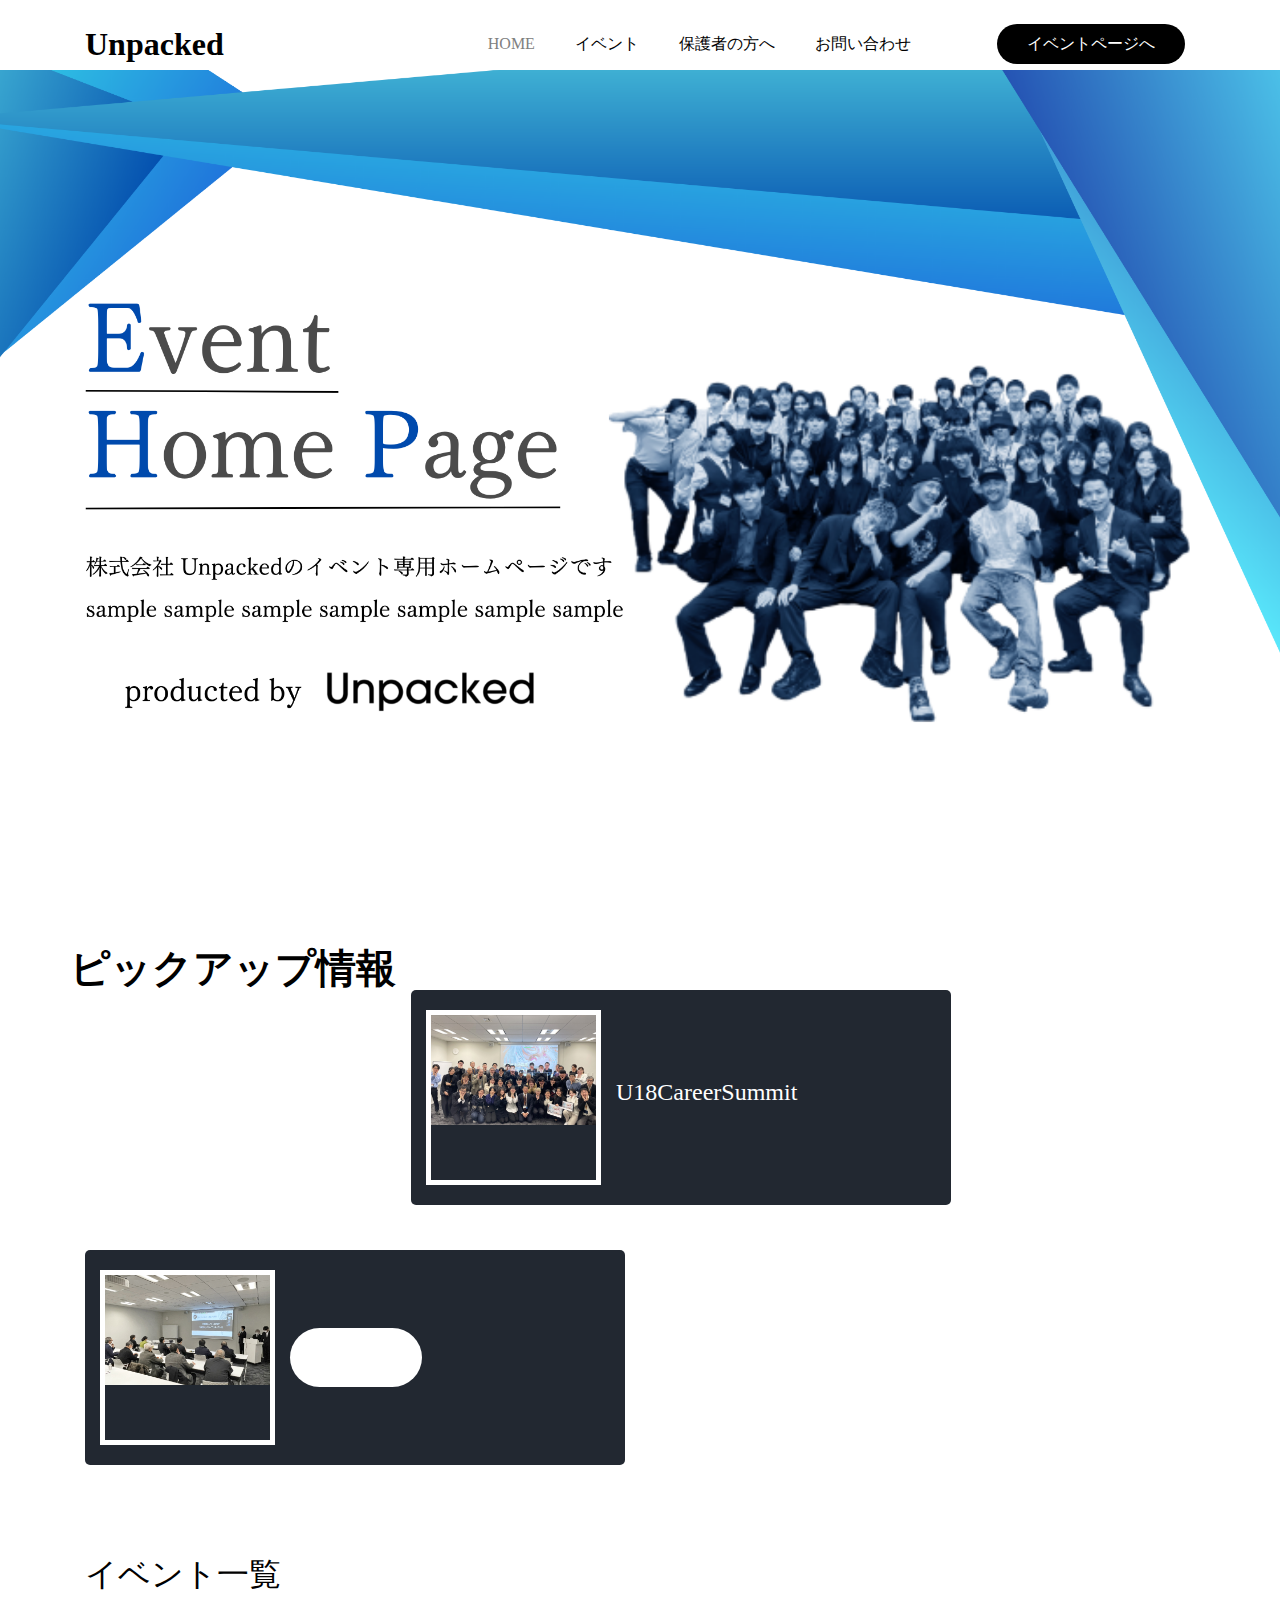
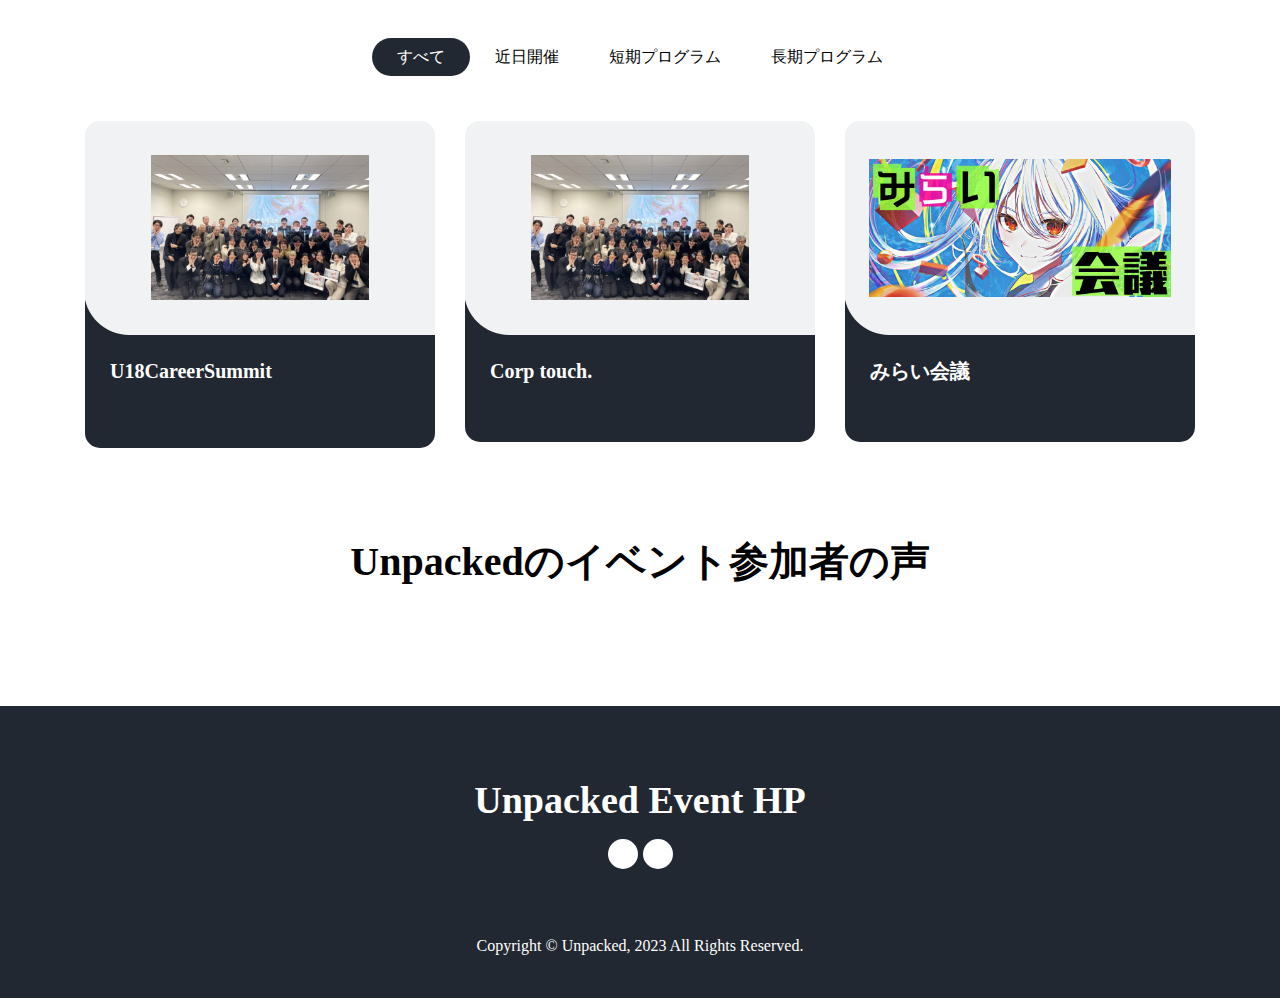
==== commit 58274a4b: "Update index.html" ====
--- a/index.html
+++ b/index.html
@@ -198,6 +198,7 @@
           <div class="col-md-6  ">
             <div class="box ">
               <div class="img-box">
+                <a href="reiwa.html">
                 <img src="images/service-mirai-projects-pc-05.png" alt="">
               </div>
               <div class="detail-box">
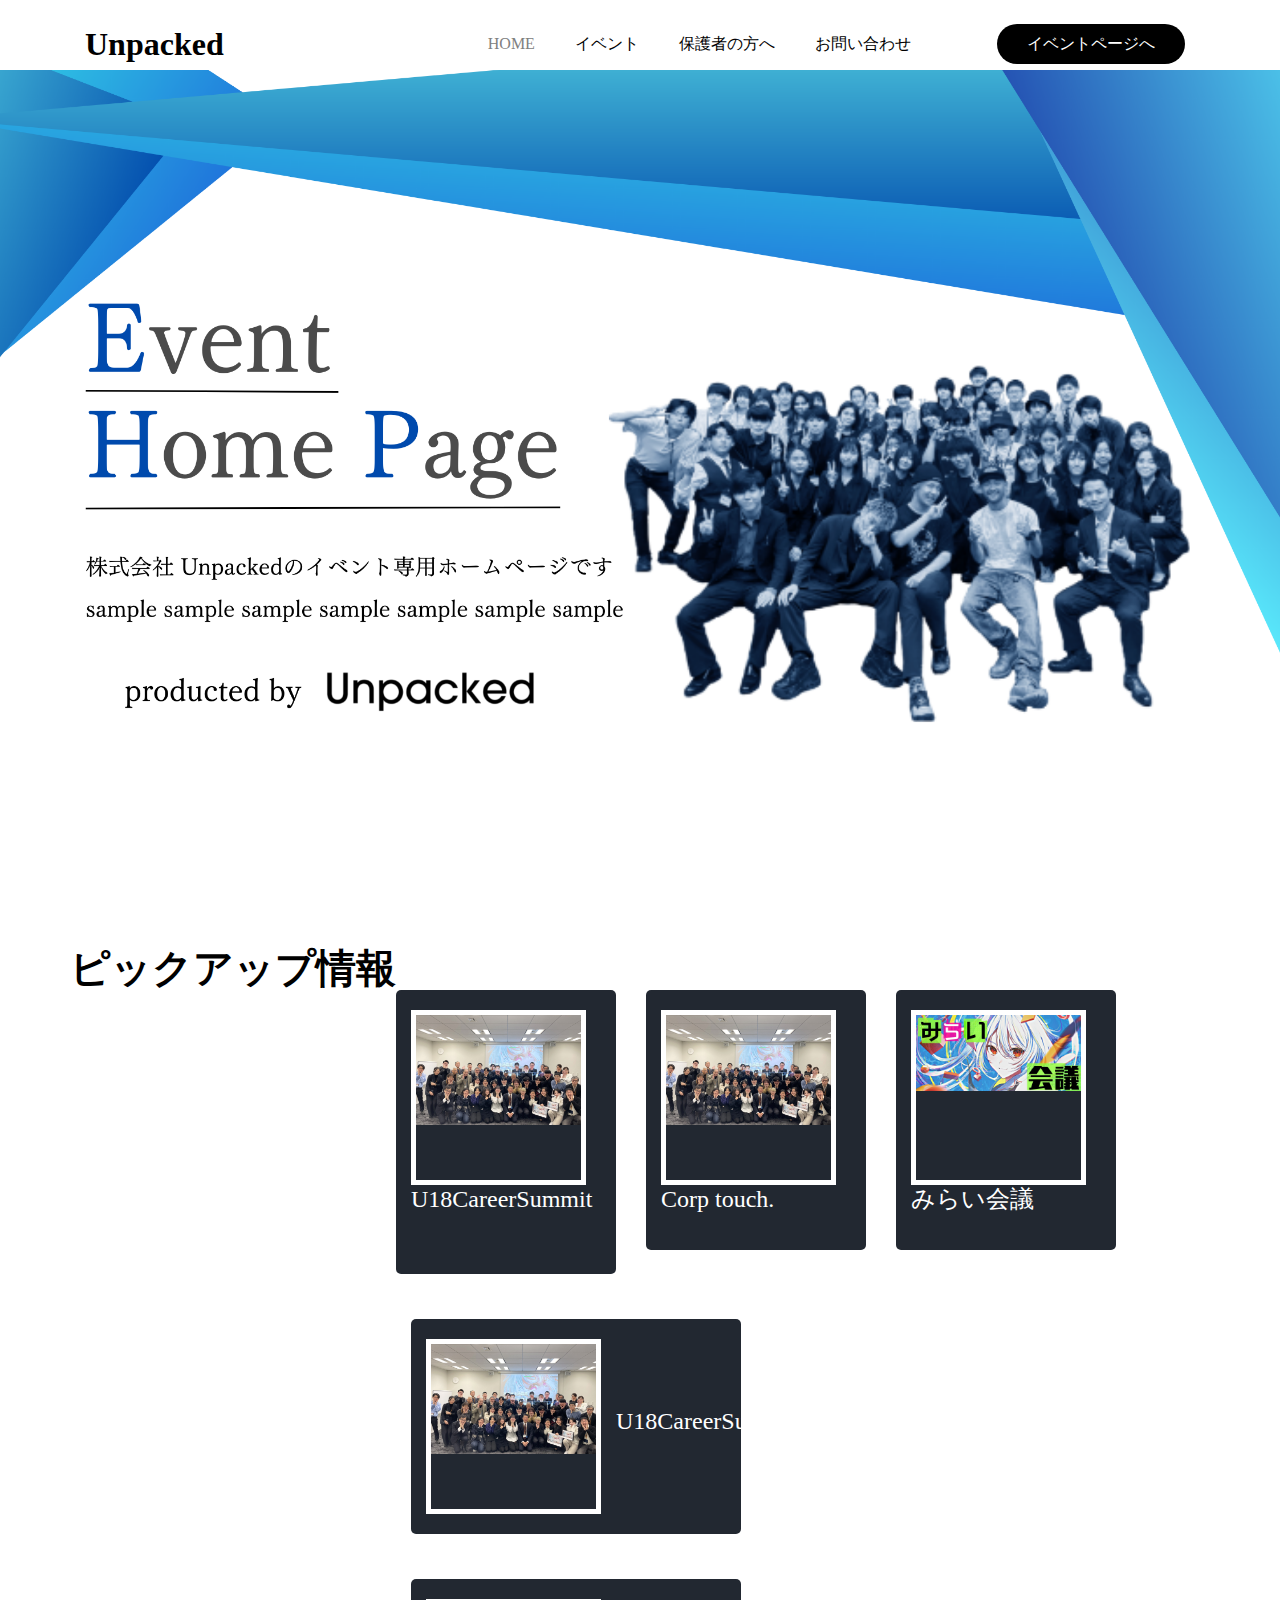
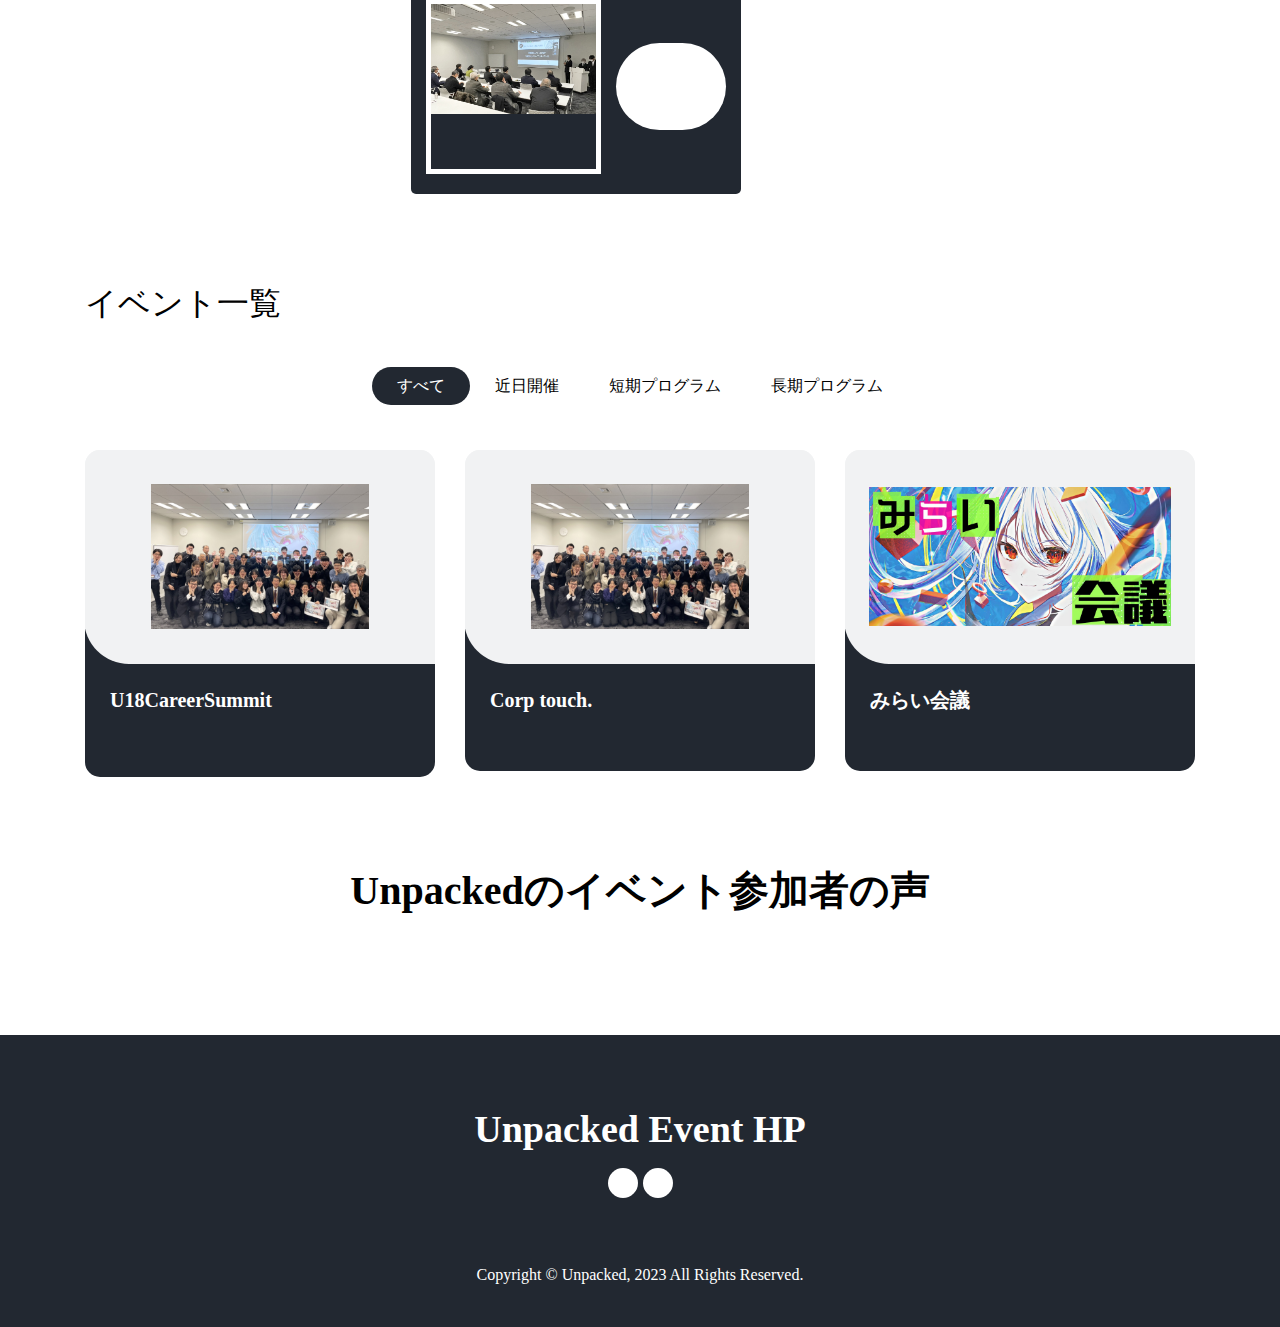
==== commit 343b0a4b: "Update index.html" ====
--- a/index.html
+++ b/index.html
@@ -117,6 +117,7 @@
     <!-- end slider section -->
   </div>
 
+  
   <!-- offer section -->
 
   <section class="offer_section layout_padding-bottom">
@@ -128,6 +129,236 @@
           ピックアップ情報
         </h2>
       </div>
+           <div class="filters-content">
+        <div class="row grid">
+          <div class="col-sm-6 col-lg-4 all pizza">
+            <div class="box">
+              <div>
+                <div class="img-box">
+                  <img src="images/service-mirai-projects-pc-01.png" alt="">
+                </div>
+                <div class="detail-box">
+                  <h5>
+                    U18CareerSummit
+                  </h5>
+                  <p>
+                    
+                  </p>
+                  <div class="options">
+                    <h6>
+                      
+                    </h6>
+　                        <g>
+                          <g>
+                            <path d="M345.6,338.862c-29.184,0-53.248,23.552-53.248,53.248c0,29.184,23.552,53.248,53.248,53.248
+                         c29.184,0,53.248-23.552,53.248-53.248C398.336,362.926,374.784,338.862,345.6,338.862z" />
+                          </g>
+                        </g>
+                        <g>
+                          <g>
+                            <path d="M439.296,84.91c-1.024,0-2.56-0.512-4.096-0.512H112.64l-5.12-34.304C104.448,27.566,84.992,10.67,61.952,10.67H20.48
+                         C9.216,10.67,0,19.886,0,31.15c0,11.264,9.216,20.48,20.48,20.48h41.472c2.56,0,4.608,2.048,5.12,4.608l31.744,216.064
+                         c4.096,27.136,27.648,47.616,55.296,47.616h212.992c26.624,0,49.664-18.944,55.296-45.056l33.28-166.4
+                         C457.728,97.71,450.56,86.958,439.296,84.91z" />
+                          </g>
+                        </g>
+                        <g>
+                          <g>
+                            <path d="M215.04,389.55c-1.024-28.16-24.576-50.688-52.736-50.688c-29.696,1.536-52.224,26.112-51.2,55.296
+                         c1.024,28.16,24.064,50.688,52.224,50.688h1.024C193.536,443.31,216.576,418.734,215.04,389.55z" />
+                          </g>
+                        </g>
+                        <g>
+                        </g>
+                        <g>
+                        </g>
+                        <g>
+                        </g>
+                        <g>
+                        </g>
+                        <g>
+                        </g>
+                        <g>
+                        </g>
+                        <g>
+                        </g>
+                        <g>
+                        </g>
+                        <g>
+                        </g>
+                        <g>
+                        </g>
+                        <g>
+                        </g>
+                        <g>
+                        </g>
+                        <g>
+                        </g>
+                        <g>
+                        </g>
+                        <g>
+                        </g>
+                      </svg>
+                    </a>
+                  </div>
+                </div>
+              </div>
+            </div>
+          </div>
+          <div class="col-sm-6 col-lg-4 all burger">
+            <div class="box">
+              <div>
+                <div class="img-box">
+                  <img src="images/service-mirai-projects-pc-01.png" alt="">
+                </div>
+                <div class="detail-box">
+                  <h5>
+                    Corp touch.
+                  </h5>
+                  <p>
+                    </p>
+                  <div class="options">
+                    <h6>
+                      
+                    </h6>
+                     <g>
+                          <g>
+                            <path d="M345.6,338.862c-29.184,0-53.248,23.552-53.248,53.248c0,29.184,23.552,53.248,53.248,53.248
+                         c29.184,0,53.248-23.552,53.248-53.248C398.336,362.926,374.784,338.862,345.6,338.862z" />
+                          </g>
+                        </g>
+                        <g>
+                          <g>
+                            <path d="M439.296,84.91c-1.024,0-2.56-0.512-4.096-0.512H112.64l-5.12-34.304C104.448,27.566,84.992,10.67,61.952,10.67H20.48
+                         C9.216,10.67,0,19.886,0,31.15c0,11.264,9.216,20.48,20.48,20.48h41.472c2.56,0,4.608,2.048,5.12,4.608l31.744,216.064
+                         c4.096,27.136,27.648,47.616,55.296,47.616h212.992c26.624,0,49.664-18.944,55.296-45.056l33.28-166.4
+                         C457.728,97.71,450.56,86.958,439.296,84.91z" />
+                          </g>
+                        </g>
+                        <g>
+                          <g>
+                            <path d="M215.04,389.55c-1.024-28.16-24.576-50.688-52.736-50.688c-29.696,1.536-52.224,26.112-51.2,55.296
+                         c1.024,28.16,24.064,50.688,52.224,50.688h1.024C193.536,443.31,216.576,418.734,215.04,389.55z" />
+                          </g>
+                        </g>
+                        <g>
+                        </g>
+                        <g>
+                        </g>
+                        <g>
+                        </g>
+                        <g>
+                        </g>
+                        <g>
+                        </g>
+                        <g>
+                        </g>
+                        <g>
+                        </g>
+                        <g>
+                        </g>
+                        <g>
+                        </g>
+                        <g>
+                        </g>
+                        <g>
+                        </g>
+                        <g>
+                        </g>
+                        <g>
+                        </g>
+                        <g>
+                        </g>
+                        <g>
+                        </g>
+                      </svg>
+                    </a>
+                  </div>
+                </div>
+              </div>
+            </div>
+          </div>
+          <div class="col-sm-6 col-lg-4 all pizza">
+            <div class="box">
+              <div>
+                <div class="img-box">
+                  <img src="images/service-mirai-projects-pc-02.png" alt="">
+                </div>
+                <div class="detail-box">
+                  <h5>
+                    みらい会議
+                  </h5>
+                  <p>
+                    </p>
+                  <div class="options">
+                    <h6>
+                      
+                    </h6>
+                     <g>
+                          <g>
+                            <path d="M345.6,338.862c-29.184,0-53.248,23.552-53.248,53.248c0,29.184,23.552,53.248,53.248,53.248
+                         c29.184,0,53.248-23.552,53.248-53.248C398.336,362.926,374.784,338.862,345.6,338.862z" />
+                          </g>
+                        </g>
+                        <g>
+                          <g>
+                            <path d="M439.296,84.91c-1.024,0-2.56-0.512-4.096-0.512H112.64l-5.12-34.304C104.448,27.566,84.992,10.67,61.952,10.67H20.48
+                         C9.216,10.67,0,19.886,0,31.15c0,11.264,9.216,20.48,20.48,20.48h41.472c2.56,0,4.608,2.048,5.12,4.608l31.744,216.064
+                         c4.096,27.136,27.648,47.616,55.296,47.616h212.992c26.624,0,49.664-18.944,55.296-45.056l33.28-166.4
+                         C457.728,97.71,450.56,86.958,439.296,84.91z" />
+                          </g>
+                        </g>
+                        <g>
+                          <g>
+                            <path d="M215.04,389.55c-1.024-28.16-24.576-50.688-52.736-50.688c-29.696,1.536-52.224,26.112-51.2,55.296
+                         c1.024,28.16,24.064,50.688,52.224,50.688h1.024C193.536,443.31,216.576,418.734,215.04,389.55z" />
+                          </g>
+                        </g>
+                        <g>
+                        </g>
+                        <g>
+                        </g>
+                        <g>
+                        </g>
+                        <g>
+                        </g>
+                        <g>
+                        </g>
+                        <g>
+                        </g>
+                        <g>
+                        </g>
+                        <g>
+                        </g>
+                        <g>
+                        </g>
+                        <g>
+                        </g>
+                        <g>
+                        </g>
+                        <g>
+                        </g>
+                        <g>
+                        </g>
+                        <g>
+                        </g>
+                        <g>
+                        </g>
+                      </svg>
+                    </a>
+                  </div>
+                </div>
+              </div>
+            </div>
+          </div>
+          
+      <div class="btn-box">
+        <a href="https://unpacked-inc.com/">
+          
+        </a>
+      </div>
+    </div>
+  
           <div class="col-md-6  ">
             <div class="box ">
               <div class="img-box">
--- a/css/style.css
+++ b/css/style.css
@@ -337,7 +337,7 @@
 }
 
 .slider_section .detail-box {
-  color: #ffffff;
+  color: #000000;
   margin-bottom: 145px;
 }
 
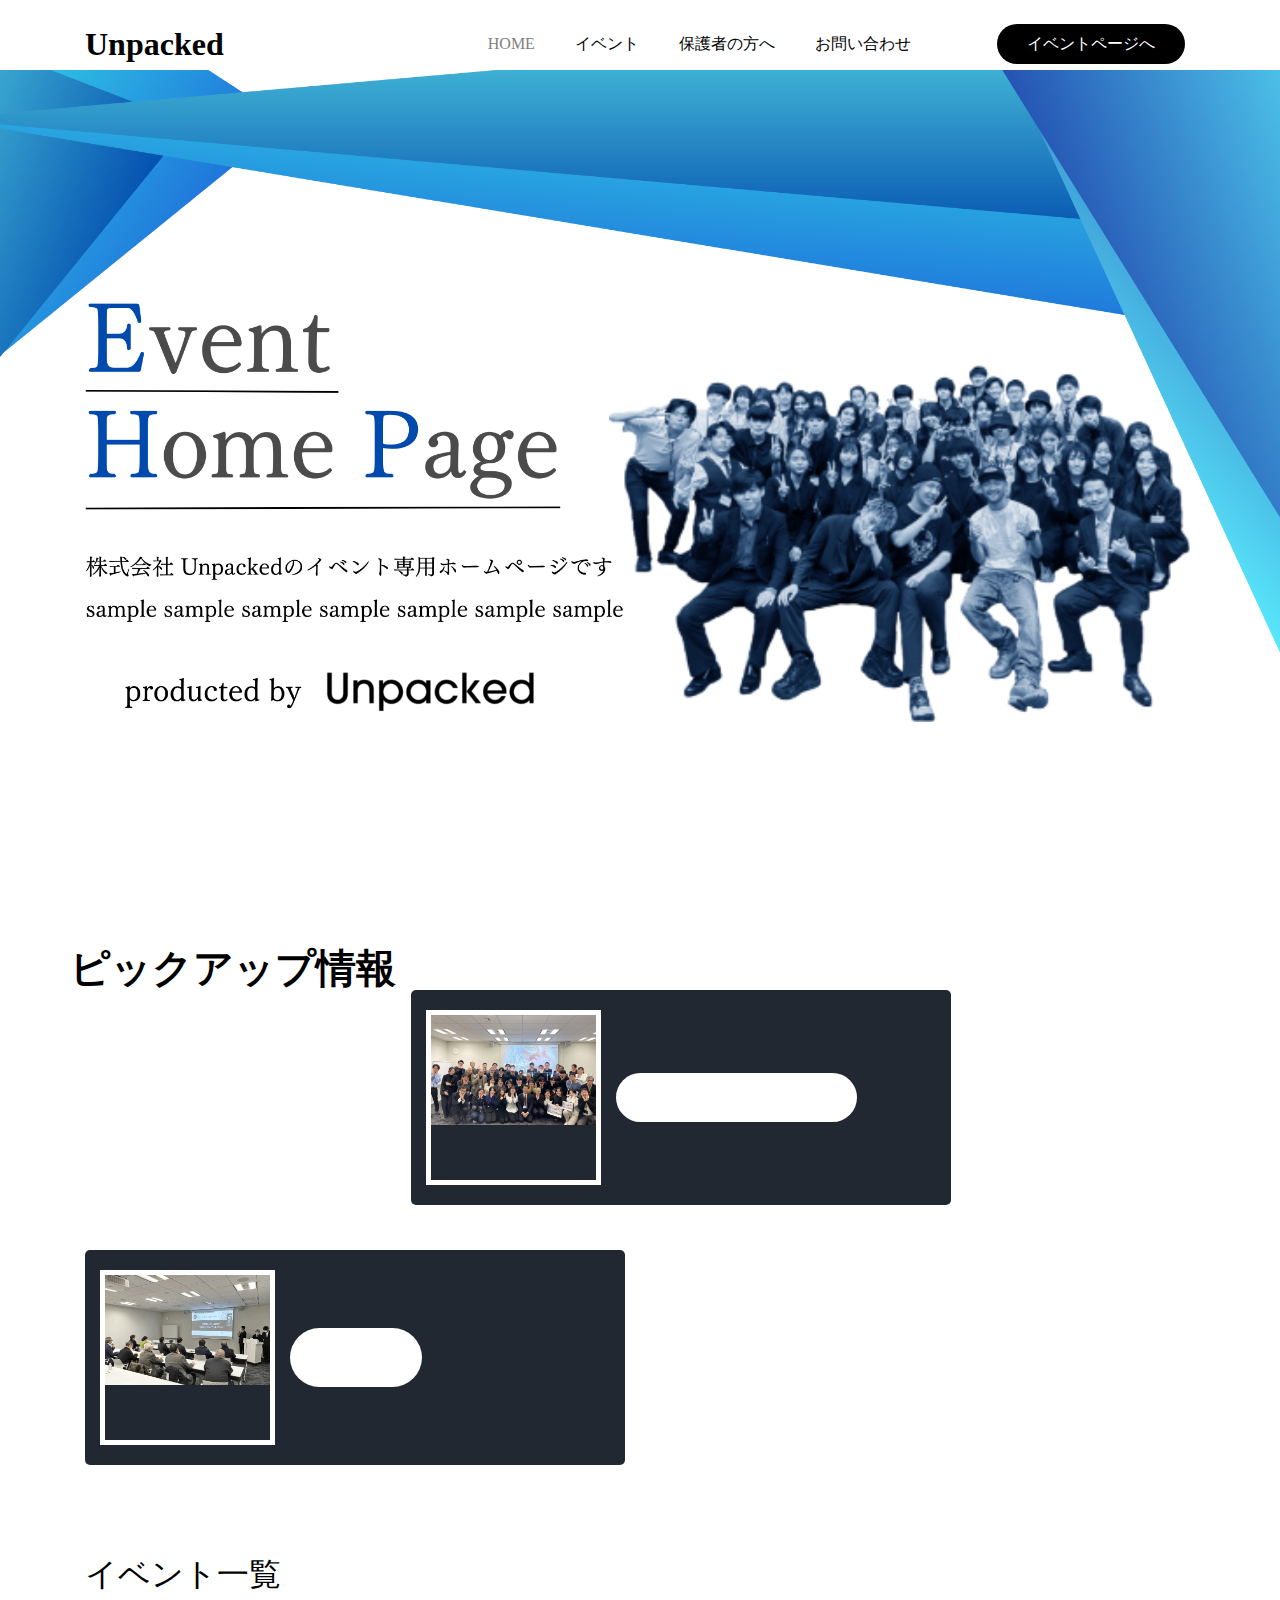
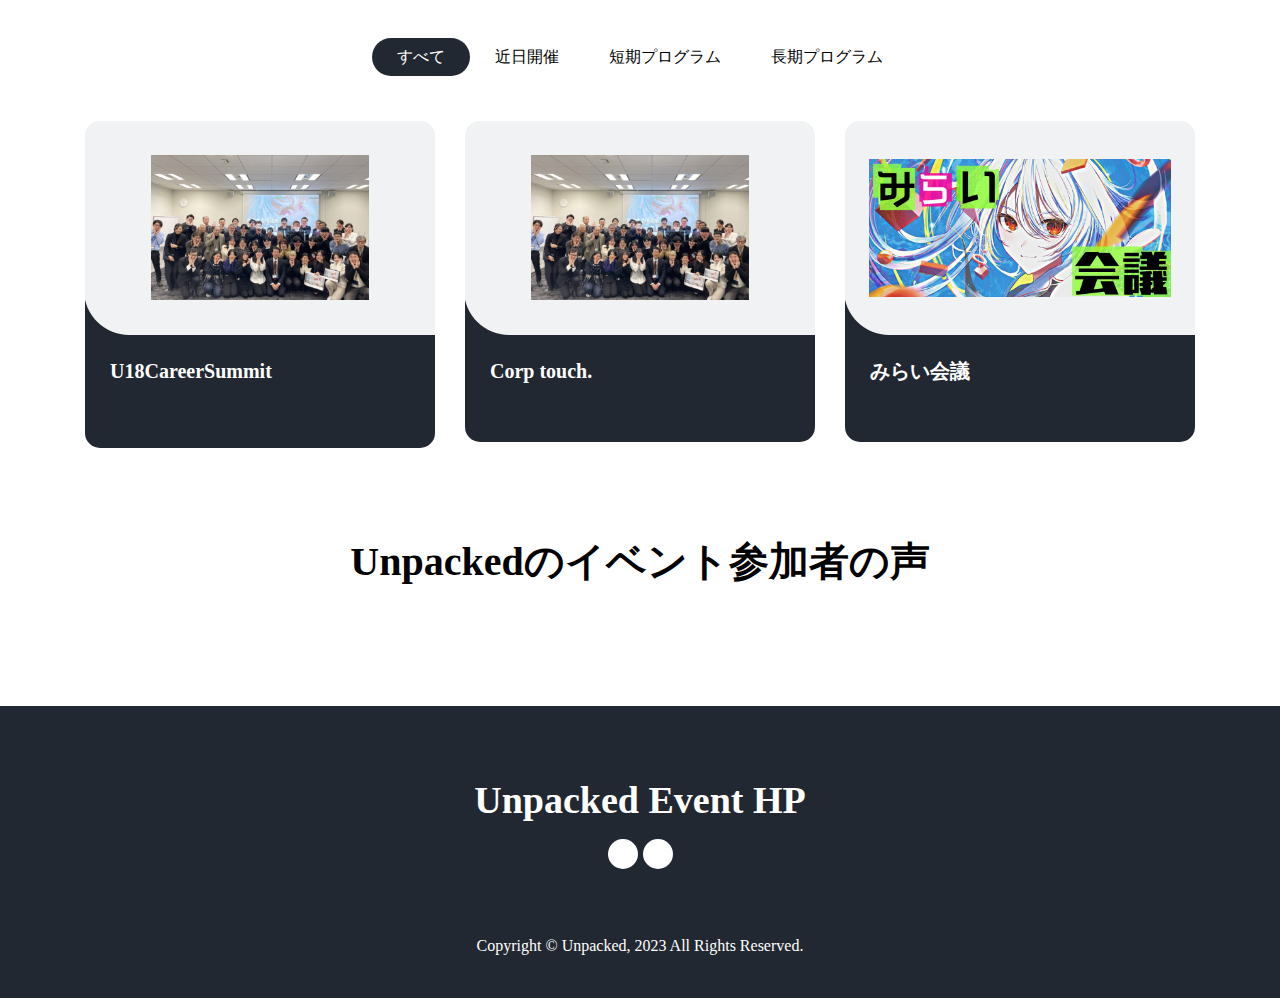
==== commit 02ae7d57: "Update index.html" ====
--- a/index.html
+++ b/index.html
@@ -129,248 +129,19 @@
           ピックアップ情報
         </h2>
       </div>
-           <div class="filters-content">
-        <div class="row grid">
-          <div class="col-sm-6 col-lg-4 all pizza">
-            <div class="box">
-              <div>
-                <div class="img-box">
-                  <img src="images/service-mirai-projects-pc-01.png" alt="">
-                </div>
-                <div class="detail-box">
-                  <h5>
-                    U18CareerSummit
-                  </h5>
-                  <p>
-                    
-                  </p>
-                  <div class="options">
-                    <h6>
-                      
-                    </h6>
-　                        <g>
-                          <g>
-                            <path d="M345.6,338.862c-29.184,0-53.248,23.552-53.248,53.248c0,29.184,23.552,53.248,53.248,53.248
-                         c29.184,0,53.248-23.552,53.248-53.248C398.336,362.926,374.784,338.862,345.6,338.862z" />
-                          </g>
-                        </g>
-                        <g>
-                          <g>
-                            <path d="M439.296,84.91c-1.024,0-2.56-0.512-4.096-0.512H112.64l-5.12-34.304C104.448,27.566,84.992,10.67,61.952,10.67H20.48
-                         C9.216,10.67,0,19.886,0,31.15c0,11.264,9.216,20.48,20.48,20.48h41.472c2.56,0,4.608,2.048,5.12,4.608l31.744,216.064
-                         c4.096,27.136,27.648,47.616,55.296,47.616h212.992c26.624,0,49.664-18.944,55.296-45.056l33.28-166.4
-                         C457.728,97.71,450.56,86.958,439.296,84.91z" />
-                          </g>
-                        </g>
-                        <g>
-                          <g>
-                            <path d="M215.04,389.55c-1.024-28.16-24.576-50.688-52.736-50.688c-29.696,1.536-52.224,26.112-51.2,55.296
-                         c1.024,28.16,24.064,50.688,52.224,50.688h1.024C193.536,443.31,216.576,418.734,215.04,389.55z" />
-                          </g>
-                        </g>
-                        <g>
-                        </g>
-                        <g>
-                        </g>
-                        <g>
-                        </g>
-                        <g>
-                        </g>
-                        <g>
-                        </g>
-                        <g>
-                        </g>
-                        <g>
-                        </g>
-                        <g>
-                        </g>
-                        <g>
-                        </g>
-                        <g>
-                        </g>
-                        <g>
-                        </g>
-                        <g>
-                        </g>
-                        <g>
-                        </g>
-                        <g>
-                        </g>
-                        <g>
-                        </g>
-                      </svg>
-                    </a>
-                  </div>
-                </div>
-              </div>
-            </div>
-          </div>
-          <div class="col-sm-6 col-lg-4 all burger">
-            <div class="box">
-              <div>
-                <div class="img-box">
-                  <img src="images/service-mirai-projects-pc-01.png" alt="">
-                </div>
-                <div class="detail-box">
-                  <h5>
-                    Corp touch.
-                  </h5>
-                  <p>
-                    </p>
-                  <div class="options">
-                    <h6>
-                      
-                    </h6>
-                     <g>
-                          <g>
-                            <path d="M345.6,338.862c-29.184,0-53.248,23.552-53.248,53.248c0,29.184,23.552,53.248,53.248,53.248
-                         c29.184,0,53.248-23.552,53.248-53.248C398.336,362.926,374.784,338.862,345.6,338.862z" />
-                          </g>
-                        </g>
-                        <g>
-                          <g>
-                            <path d="M439.296,84.91c-1.024,0-2.56-0.512-4.096-0.512H112.64l-5.12-34.304C104.448,27.566,84.992,10.67,61.952,10.67H20.48
-                         C9.216,10.67,0,19.886,0,31.15c0,11.264,9.216,20.48,20.48,20.48h41.472c2.56,0,4.608,2.048,5.12,4.608l31.744,216.064
-                         c4.096,27.136,27.648,47.616,55.296,47.616h212.992c26.624,0,49.664-18.944,55.296-45.056l33.28-166.4
-                         C457.728,97.71,450.56,86.958,439.296,84.91z" />
-                          </g>
-                        </g>
-                        <g>
-                          <g>
-                            <path d="M215.04,389.55c-1.024-28.16-24.576-50.688-52.736-50.688c-29.696,1.536-52.224,26.112-51.2,55.296
-                         c1.024,28.16,24.064,50.688,52.224,50.688h1.024C193.536,443.31,216.576,418.734,215.04,389.55z" />
-                          </g>
-                        </g>
-                        <g>
-                        </g>
-                        <g>
-                        </g>
-                        <g>
-                        </g>
-                        <g>
-                        </g>
-                        <g>
-                        </g>
-                        <g>
-                        </g>
-                        <g>
-                        </g>
-                        <g>
-                        </g>
-                        <g>
-                        </g>
-                        <g>
-                        </g>
-                        <g>
-                        </g>
-                        <g>
-                        </g>
-                        <g>
-                        </g>
-                        <g>
-                        </g>
-                        <g>
-                        </g>
-                      </svg>
-                    </a>
-                  </div>
-                </div>
-              </div>
-            </div>
-          </div>
-          <div class="col-sm-6 col-lg-4 all pizza">
-            <div class="box">
-              <div>
-                <div class="img-box">
-                  <img src="images/service-mirai-projects-pc-02.png" alt="">
-                </div>
-                <div class="detail-box">
-                  <h5>
-                    みらい会議
-                  </h5>
-                  <p>
-                    </p>
-                  <div class="options">
-                    <h6>
-                      
-                    </h6>
-                     <g>
-                          <g>
-                            <path d="M345.6,338.862c-29.184,0-53.248,23.552-53.248,53.248c0,29.184,23.552,53.248,53.248,53.248
-                         c29.184,0,53.248-23.552,53.248-53.248C398.336,362.926,374.784,338.862,345.6,338.862z" />
-                          </g>
-                        </g>
-                        <g>
-                          <g>
-                            <path d="M439.296,84.91c-1.024,0-2.56-0.512-4.096-0.512H112.64l-5.12-34.304C104.448,27.566,84.992,10.67,61.952,10.67H20.48
-                         C9.216,10.67,0,19.886,0,31.15c0,11.264,9.216,20.48,20.48,20.48h41.472c2.56,0,4.608,2.048,5.12,4.608l31.744,216.064
-                         c4.096,27.136,27.648,47.616,55.296,47.616h212.992c26.624,0,49.664-18.944,55.296-45.056l33.28-166.4
-                         C457.728,97.71,450.56,86.958,439.296,84.91z" />
-                          </g>
-                        </g>
-                        <g>
-                          <g>
-                            <path d="M215.04,389.55c-1.024-28.16-24.576-50.688-52.736-50.688c-29.696,1.536-52.224,26.112-51.2,55.296
-                         c1.024,28.16,24.064,50.688,52.224,50.688h1.024C193.536,443.31,216.576,418.734,215.04,389.55z" />
-                          </g>
-                        </g>
-                        <g>
-                        </g>
-                        <g>
-                        </g>
-                        <g>
-                        </g>
-                        <g>
-                        </g>
-                        <g>
-                        </g>
-                        <g>
-                        </g>
-                        <g>
-                        </g>
-                        <g>
-                        </g>
-                        <g>
-                        </g>
-                        <g>
-                        </g>
-                        <g>
-                        </g>
-                        <g>
-                        </g>
-                        <g>
-                        </g>
-                        <g>
-                        </g>
-                        <g>
-                        </g>
-                      </svg>
-                    </a>
-                  </div>
-                </div>
-              </div>
-            </div>
-          </div>
-          
-      <div class="btn-box">
-        <a href="https://unpacked-inc.com/">
-          
-        </a>
-      </div>
-    </div>
+     
   
           <div class="col-md-6  ">
             <div class="box ">
               <div class="img-box">
+                <a href="reiwa.html">
                 <img src="images/service-mirai-projects-pc-01.png" alt="">
               </div>
               <div class="detail-box">
                 <h5>
                   U18CareerSummit
                 </h5>
-                <h6>
-                  <span></span> 
-                </h6>
+               
                
                       <g>
                         <path d="M345.6,338.862c-29.184,0-53.248,23.552-53.248,53.248c0,29.184,23.552,53.248,53.248,53.248
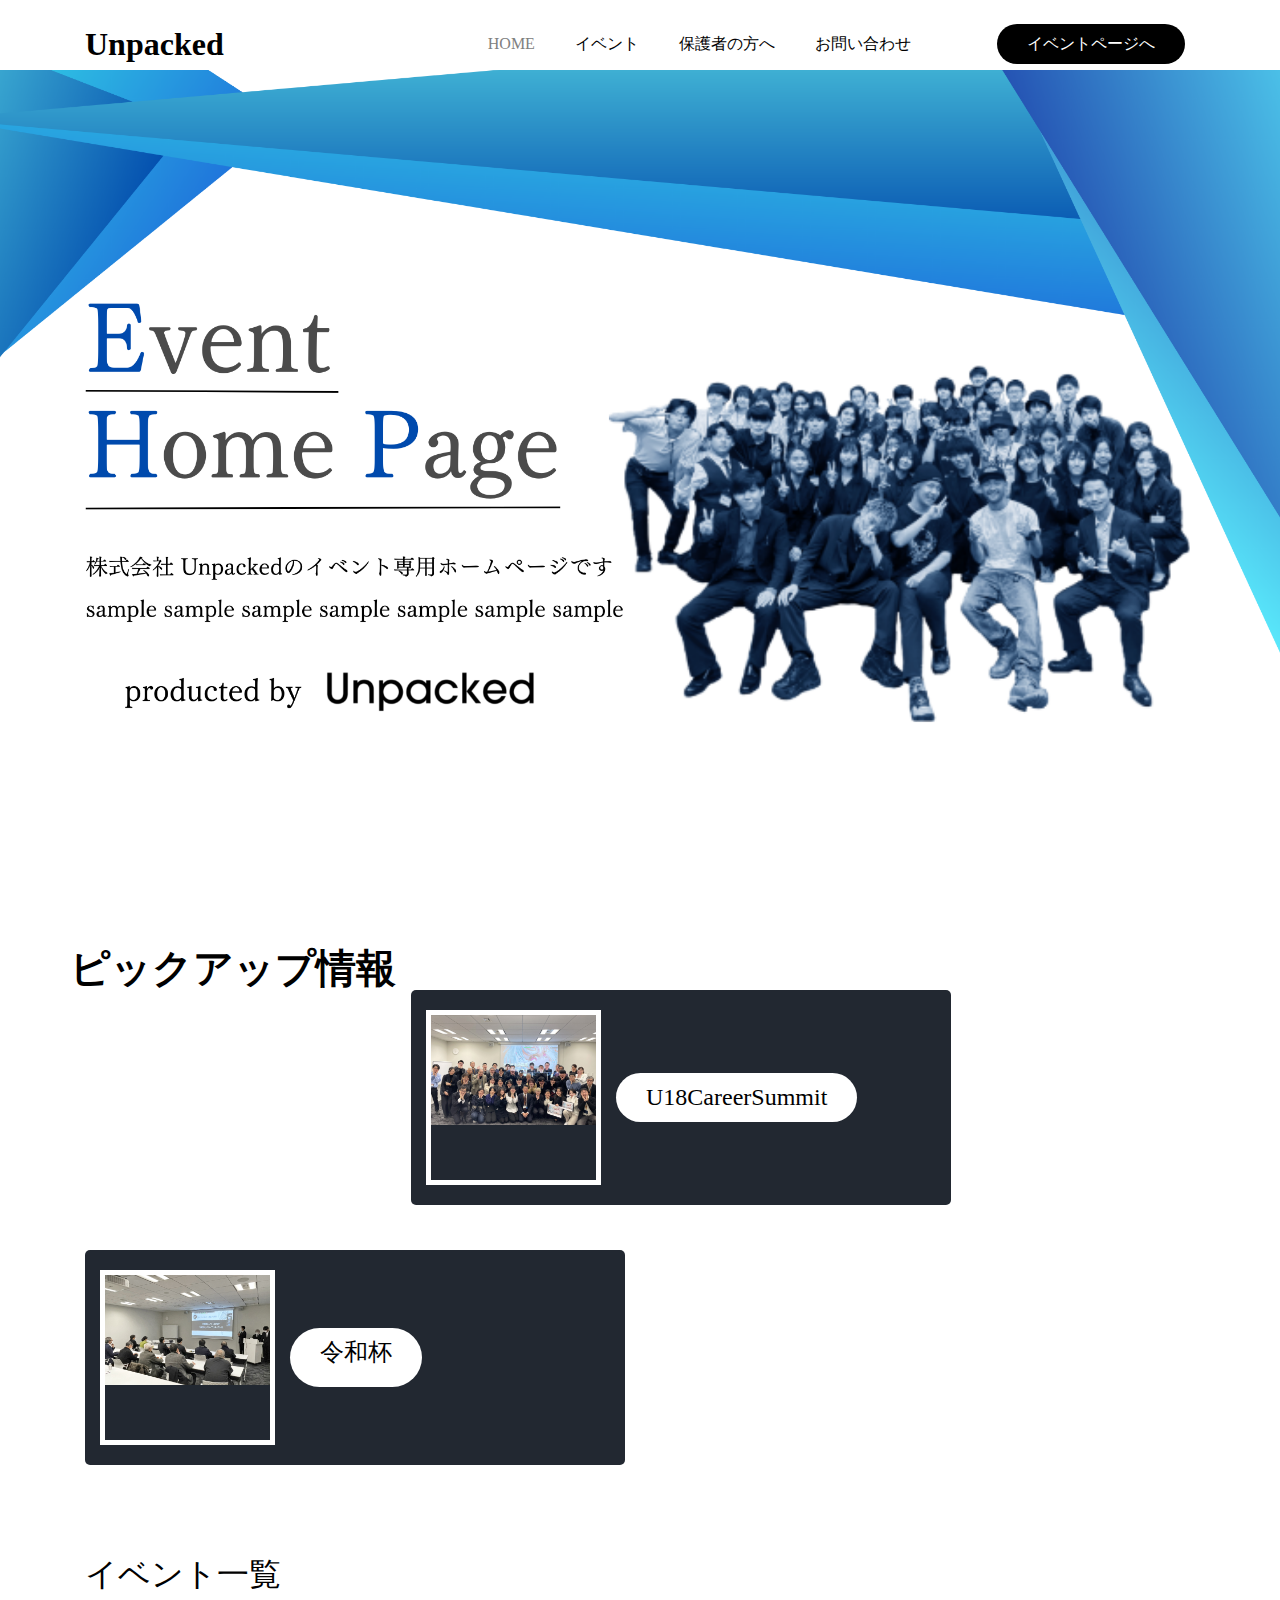
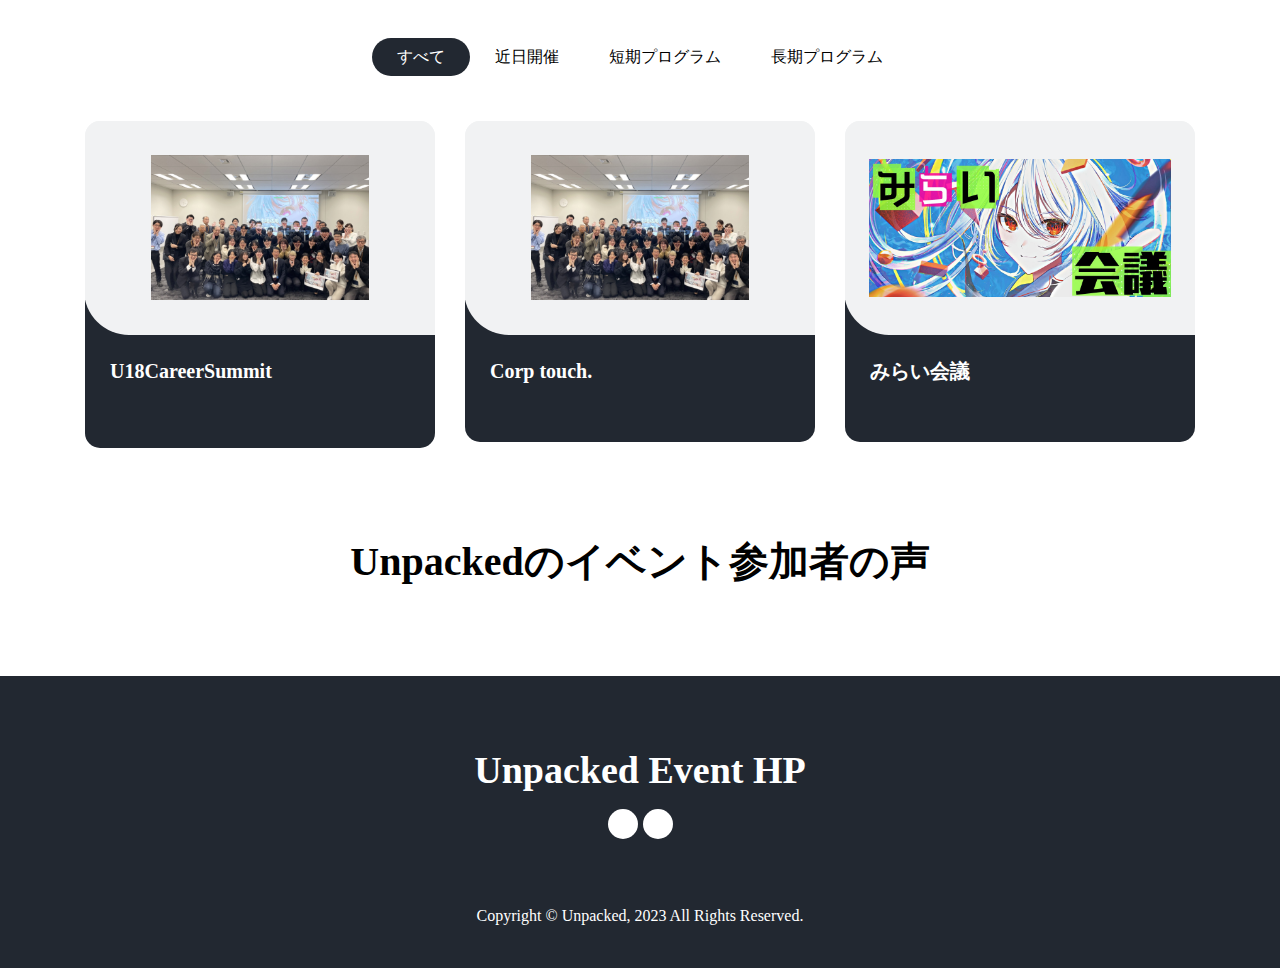
==== commit e8619da5: "Update index.html" ====
--- a/index.html
+++ b/index.html
@@ -523,7 +523,8 @@
 
   <!-- client section -->
 
-  <section class="client_section layout_padding-bottom">
+  
+    <section class="food_section layout_padding-bottom">
     <div class="container">
       <div class="heading_container heading_center psudo_white_primary mb_45">
         <h2>
--- a/css/style.css
+++ b/css/style.css
@@ -364,7 +364,7 @@
 }
 
 .slider_section .detail-box a:hover {
-  background-color: #e69c00;
+  background-color: #222831;
 }
 
 .slider_section .img-box img {
@@ -393,7 +393,7 @@
 .slider_section .carousel-indicators li.active {
   width: 20px;
   height: 20px;
-  background-color: #ffbe33;
+  background-color: #222831;
 }
 
 .offer_section {
@@ -455,7 +455,7 @@
   display: inline-block;
   padding: 10px 30px;
   background-color: #ffffff;
-  color: #ffffff;
+  color: #000000;
   border-radius: 45px;
   -webkit-transition: all 0.3s;
   transition: all 0.3s;
@@ -747,7 +747,7 @@
 
 .client_section .box .img-box img {
   border-radius: 100%;
-  border: 5px solid #ffbe33;
+  border: 5px solid #222831;
   position: relative;
 }
 
@@ -758,7 +758,7 @@
   top: 0;
   width: 20px;
   height: 20px;
-  background-color: #ffbe33;
+  background-color: #222831;
   -webkit-transform: rotate(45deg) translateX(-50%);
           transform: rotate(45deg) translateX(-50%);
 }
@@ -797,7 +797,7 @@
 .client_section .owl-carousel .owl-nav .owl-next {
   width: 45px;
   height: 45px;
-  background-color: #ffbe33;
+  background-color: #222831;
   color: #ffffff;
   outline: none;
   bottom: 0px;
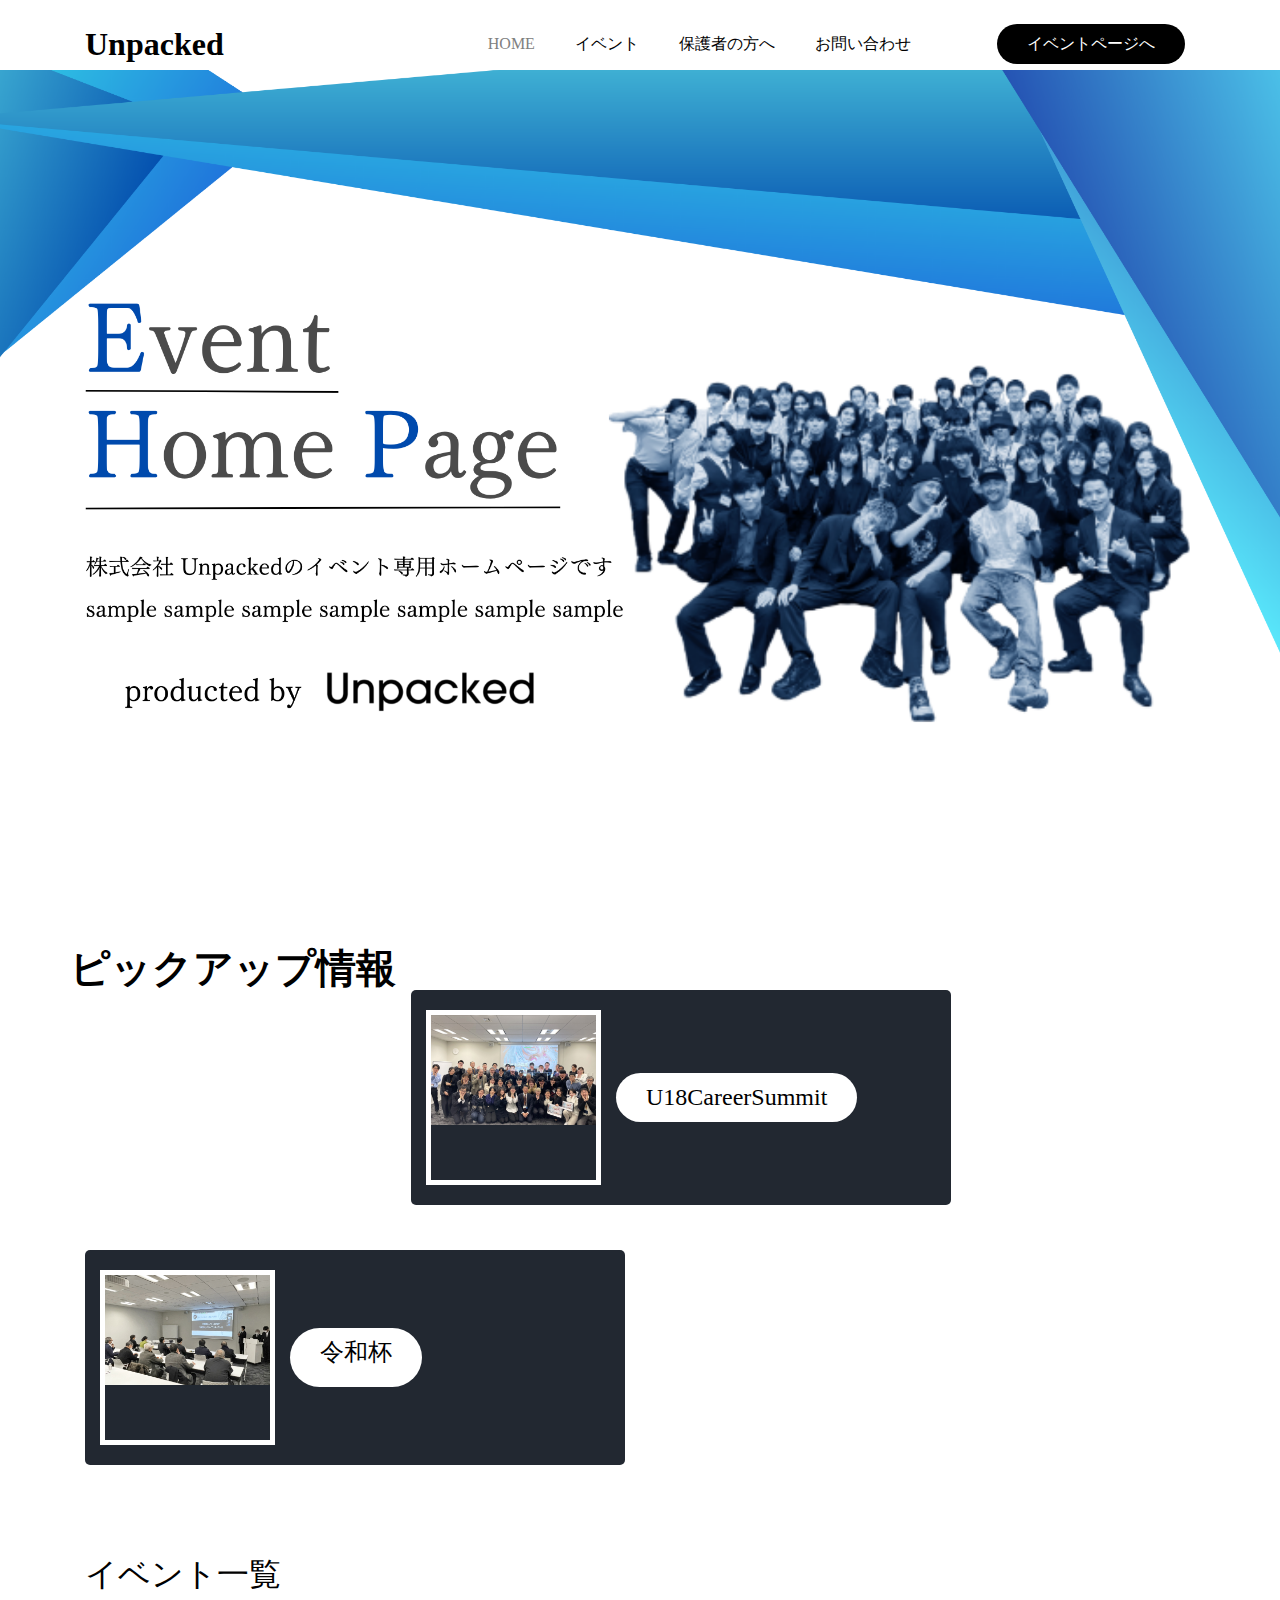
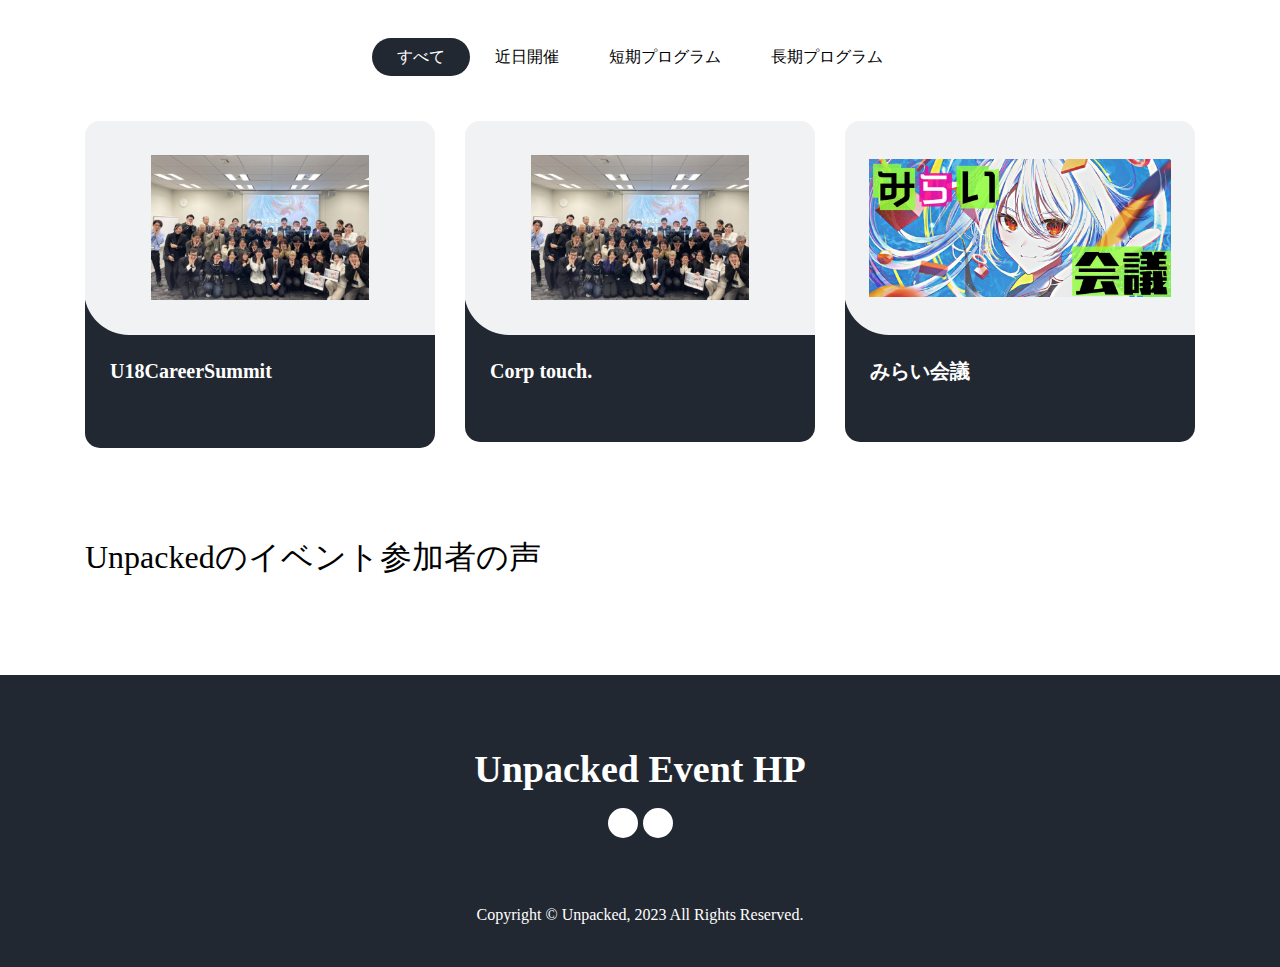
==== commit 7f18e19c: "Update index.html" ====
--- a/index.html
+++ b/index.html
@@ -524,9 +524,9 @@
   <!-- client section -->
 
   
-    <section class="food_section layout_padding-bottom">
+    <section class="client_section layout_padding-bottom">
     <div class="container">
-      <div class="heading_container heading_center psudo_white_primary mb_45">
+      
         <h2>
           Unpackedのイベント参加者の声
         </h2>
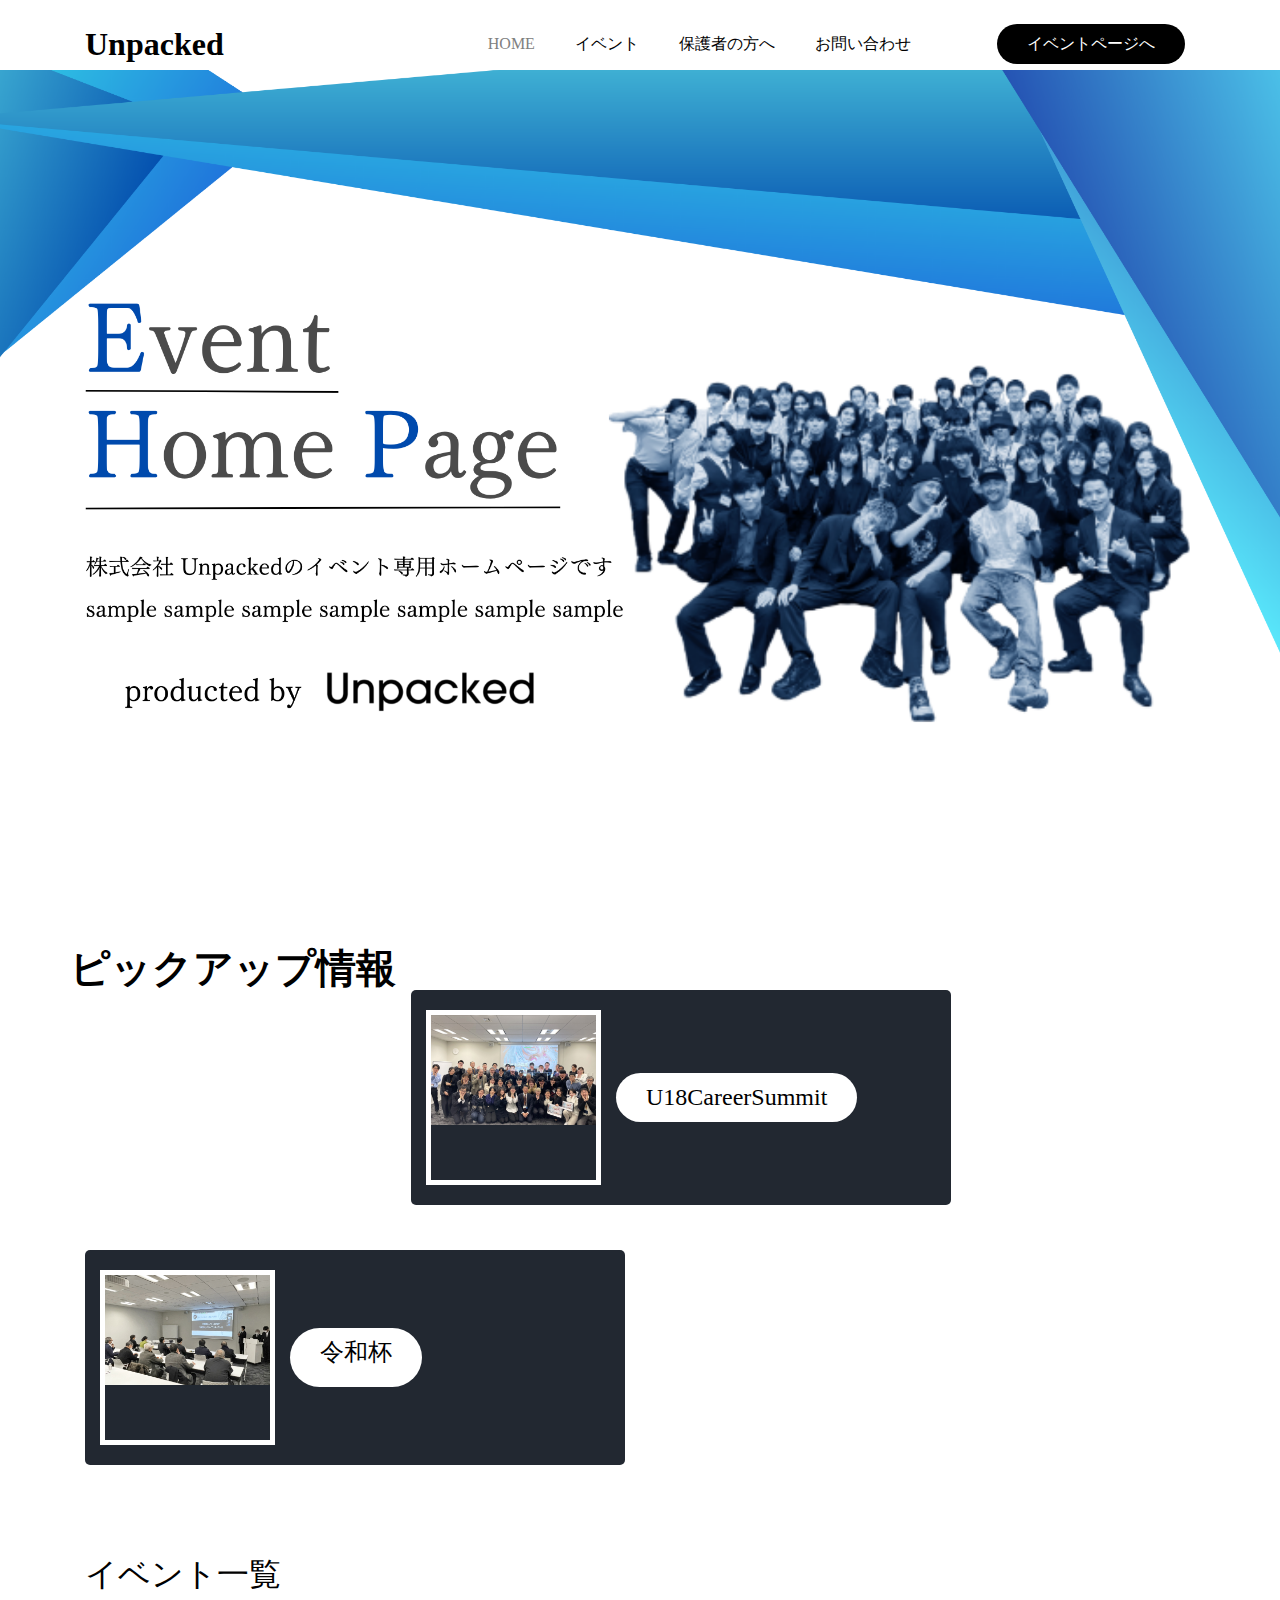
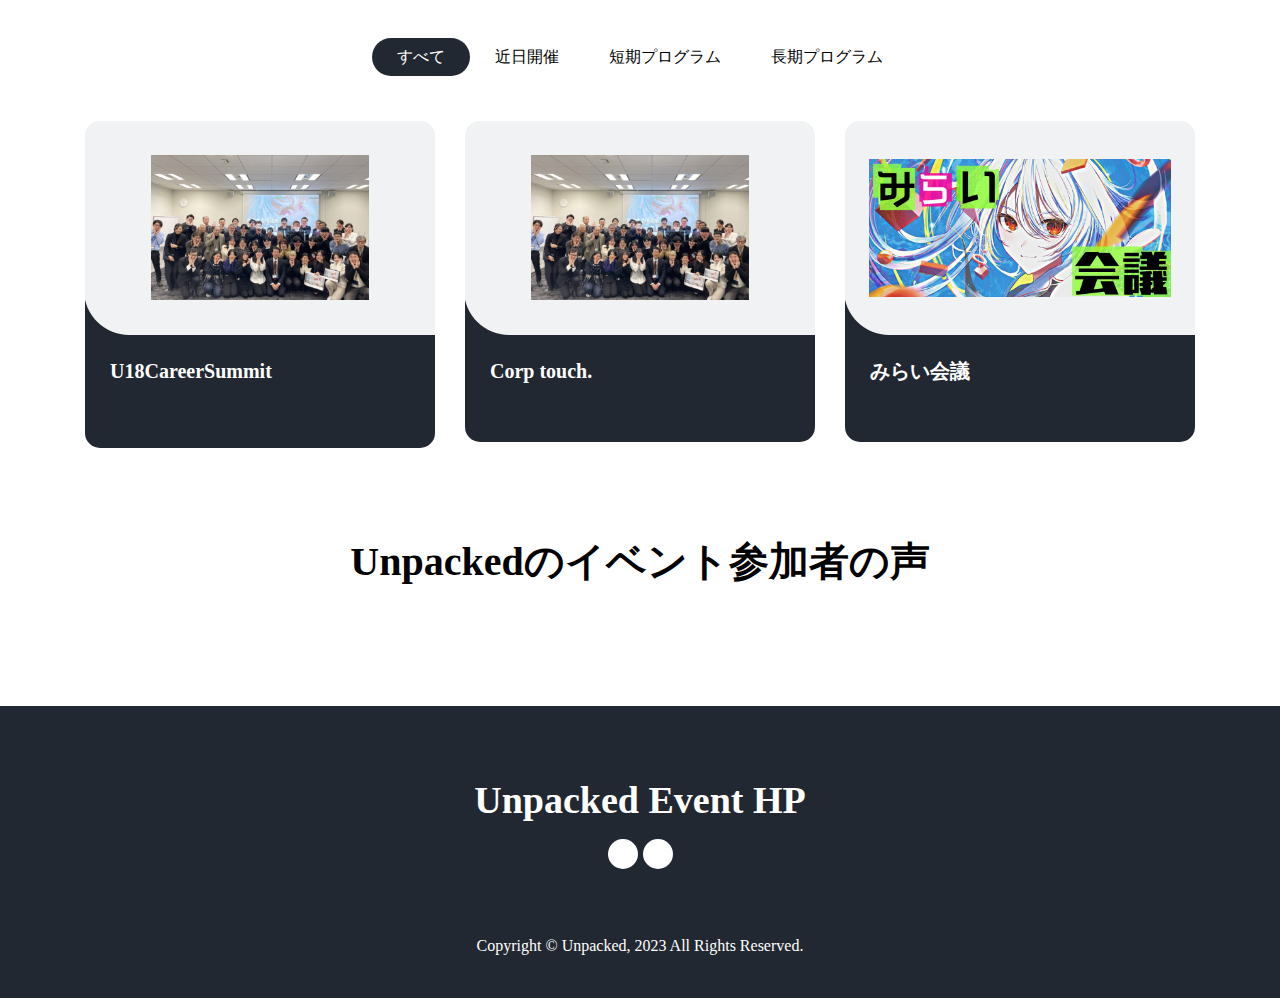
==== commit 415fff15: "Update index.html" ====
--- a/index.html
+++ b/index.html
@@ -526,7 +526,7 @@
   
     <section class="client_section layout_padding-bottom">
     <div class="container">
-      
+      <div class="heading_container heading_center psudo_white_primary mb_45">
         <h2>
           Unpackedのイベント参加者の声
         </h2>
